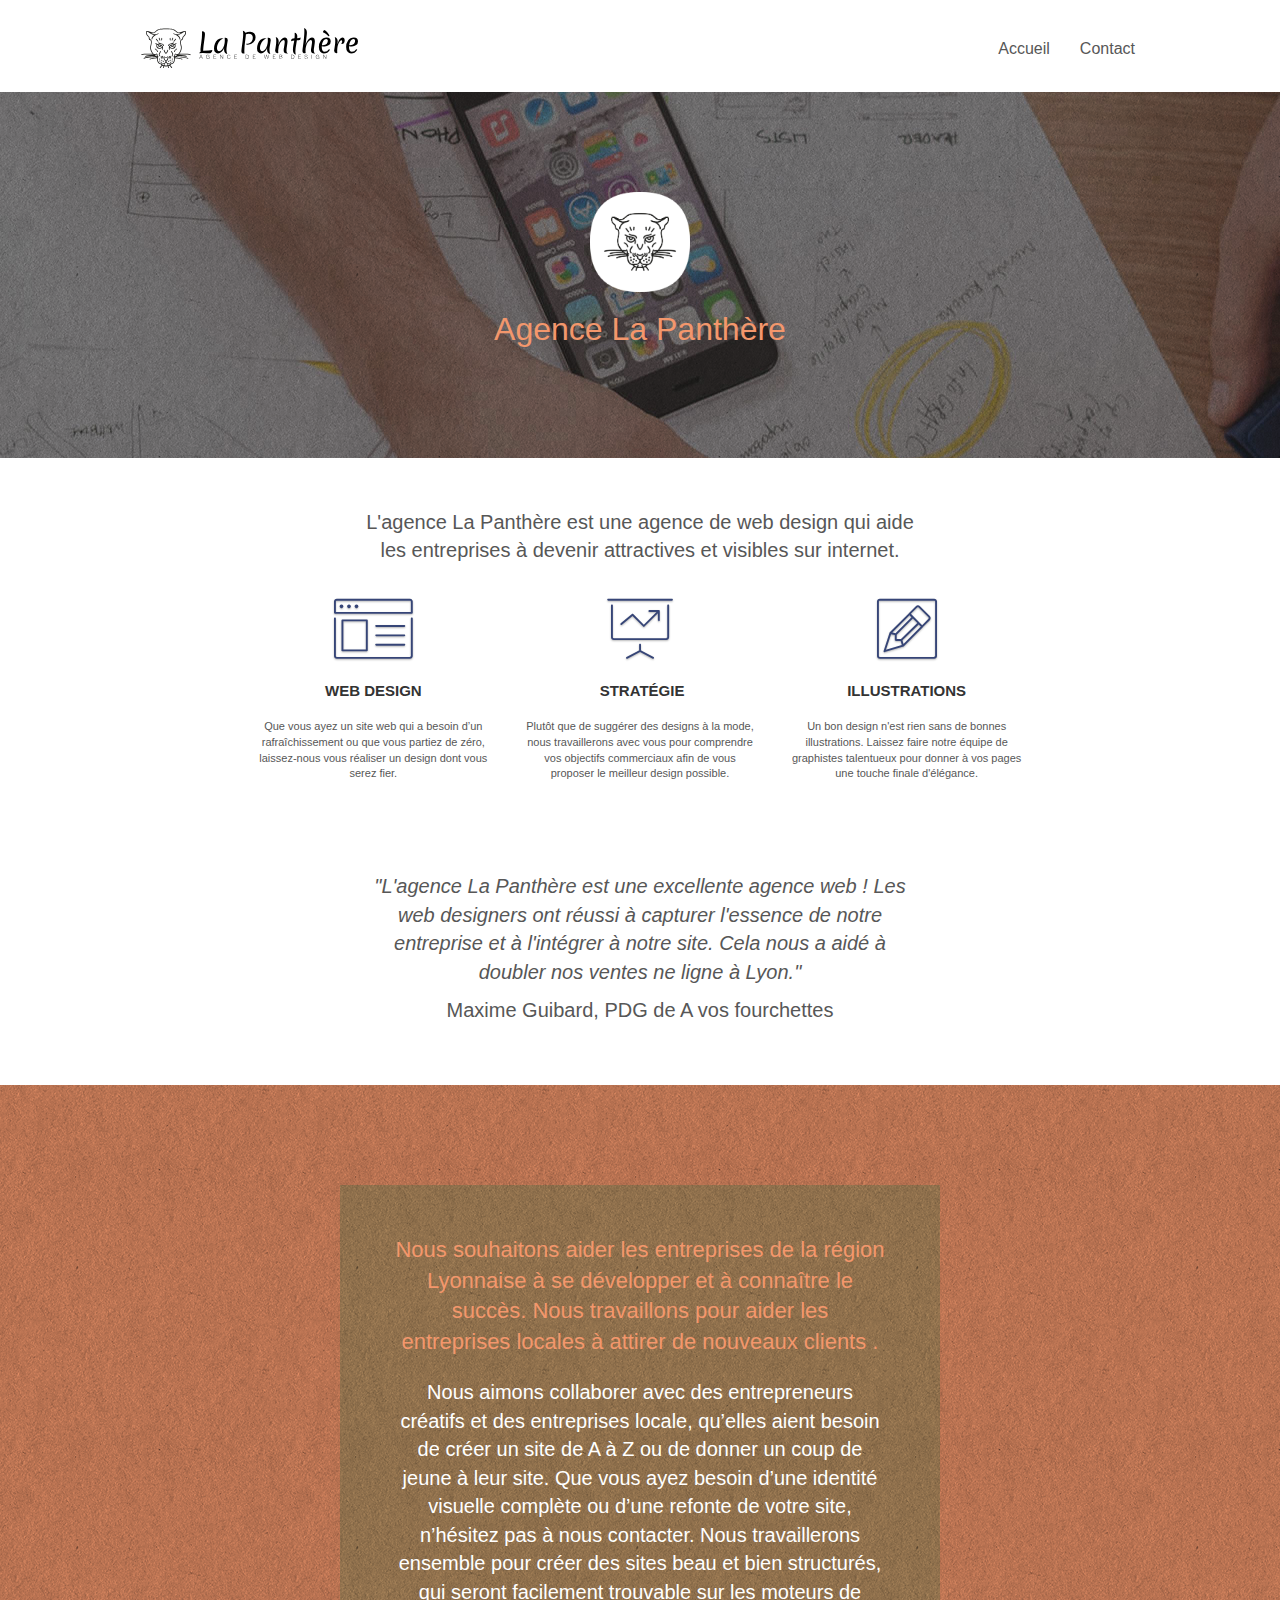
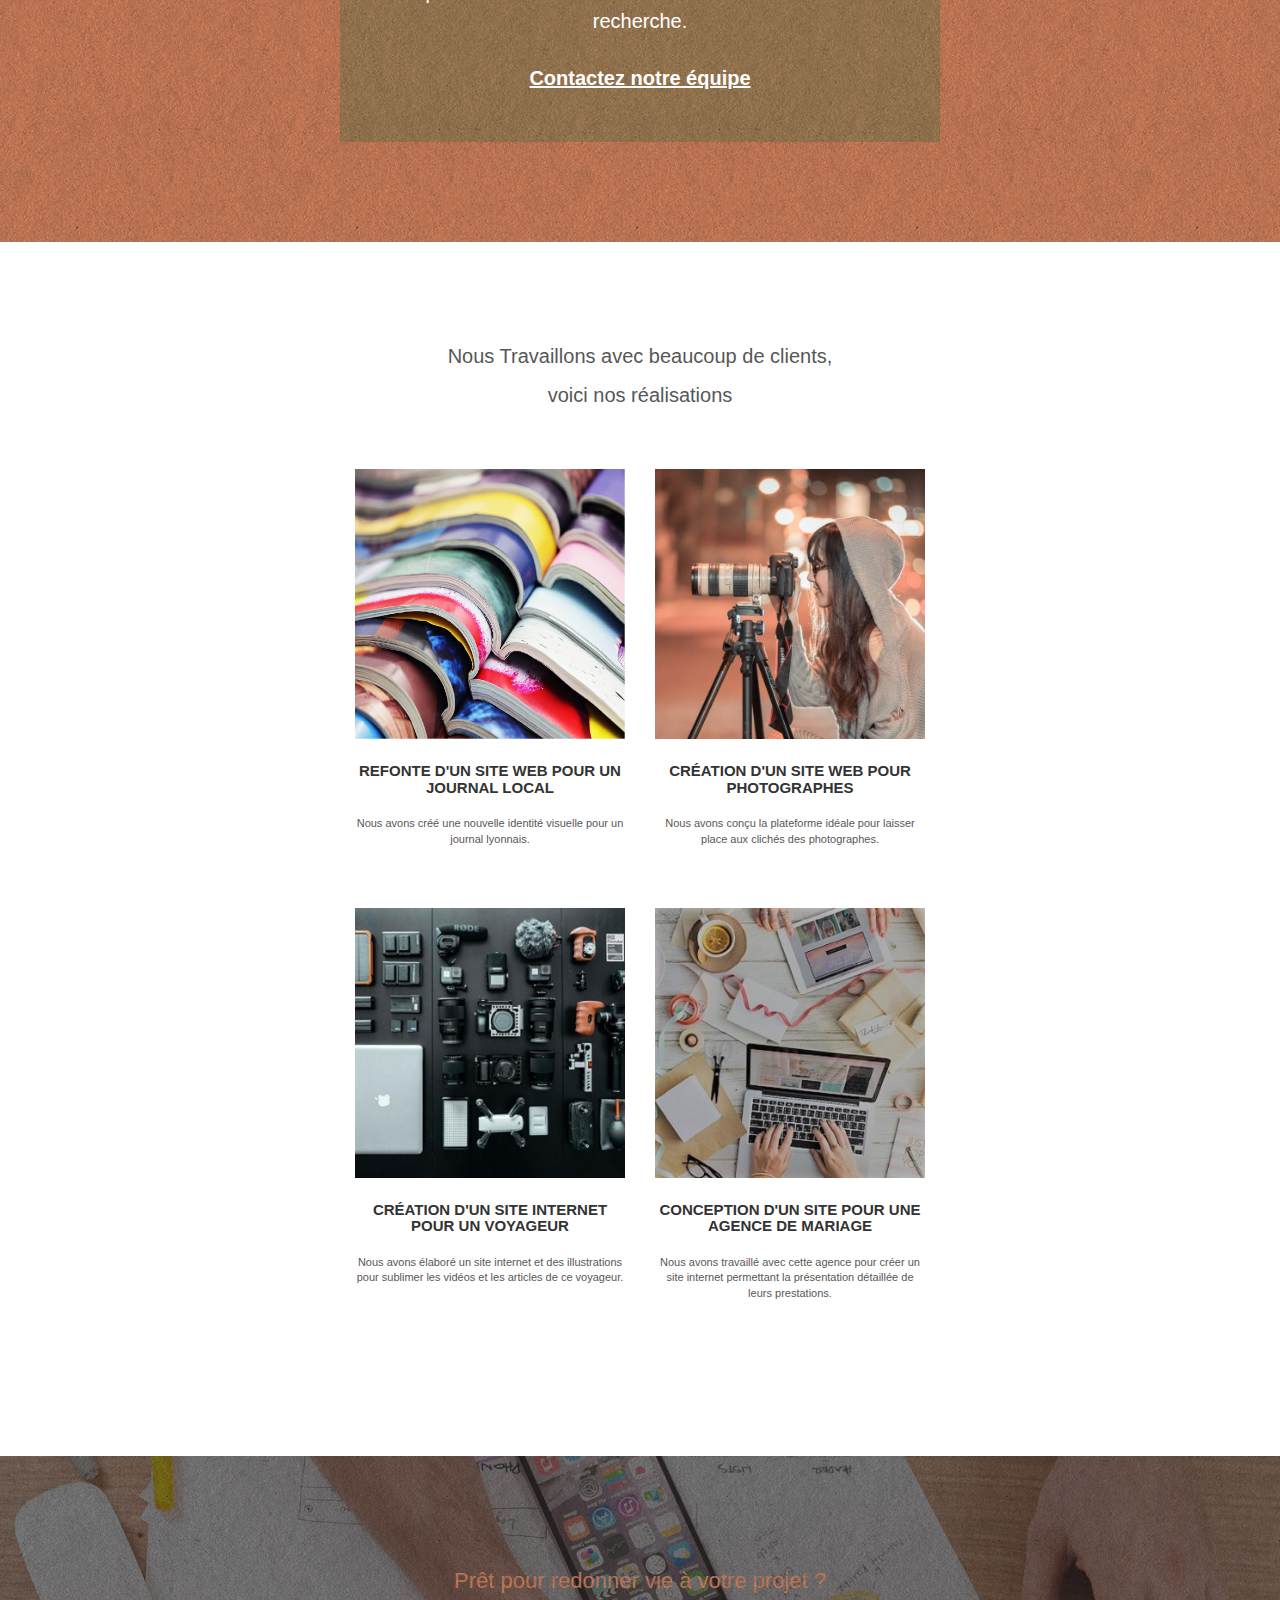
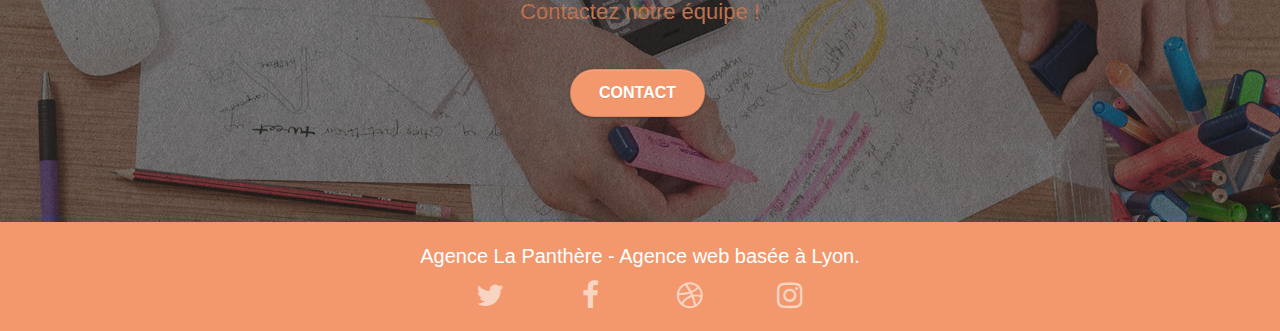
==== index.html @ 4b0baa58 "correction" ====
<!doctype html>
<html lang="fr"><!--SELECT CORRECT LANGUAGE-->
<head>
    <meta charset="utf-8">

	<!-- NEED DESCRIPTION -->
	<!--<meta name="description" content="">-->
	<meta name="viewport" content="width=device-width, initial-scale=1.0, viewport-fit=cover">

    <link rel="shortcut icon" type="image/png" href="favicon.jpg">
	
	
	<link rel="stylesheet" type="text/css" href="./css/bootstrap.css">
	<link rel="stylesheet" type="text/css" href="style.css">
	<link rel="stylesheet" type="text/css" href="./css/font-awesome.css">
	<link rel="stylesheet" type="text/css" href="./css/et-line.css">
    
	<script src="./js/jquery-2.1.0.js"></script>
	<script src="./js/bootstrap.js"></script>
	<script src="./js/blocs.js"></script>
	<script src="./js/jquery.touchSwipe.js" defer></script>
	<script src="./js/gmaps.js"></script>

	 <!-- NEED A TITLE -->
    <title>Agence La panthère</title>

    
<!-- Analytics -->
 <!--Analytics empty--><!--**************************************************-->
<!-- Analytics END -->
    
</head>
<body>
<!-- Principal conteneur -->
<div class="page-container">
    
<!-- bloc-0 --><!--BALISE HEADER**********************-->
<header>
<div class="bloc bgc-white l-bloc " id="bloc-0">
	<div class="container bloc-sm">

		<nav class="navbar row">
			<div class="navbar-header">
				<a class="navbar-brand" href="index.html"><img src="img/agence-la-panthere-monochrome.svg" alt="paris web design logo agence web meilleure agence" height="40" /></a>
				<button id="nav-toggle" type="button" class="ui-navbar-toggle navbar-toggle" data-toggle="collapse" data-target=".navbar-1">
					<span class="sr-only">Toggle navigation</span><span class="icon-bar"></span><span class="icon-bar"></span><span class="icon-bar"></span>
				</button>
			</div>
			<div class="collapse navbar-collapse navbar-1 special-dropdown-nav">
				<ul class="site-navigation nav navbar-nav">
					<li>
						<a href="index.html" rel="nofollow">Accueil</a>
					</li>
					<li>
						<a href="page2.html" rel="nofollow">Contact</a>
					</li>
				</ul>
			</div>
		</nav>
	</div>
</div>
</header>
<!-- bloc-0 END -->

<!--PUT SOME SECTION***********************-->

<!-- bloc-1-presentation -->
<section>
<div class="bloc bgc-dark-slate-blue bg-banniere d-bloc bg-t-edge bloc-bg-texture texture-paper b-parallax" id="bloc-1-hero">
	<div class="container bloc-lg">
		<div class="row tight-width-whitespace">
			<div class="col-sm-12">
				<img src="img/logo.png" class="center-block image-resize-mode" width="100" alt="Agence La Panthère" /><!--ALT CUT-->
				<h1 class="text-center hero-bloc-text tc-white ">
					Agence La Panthère
				</h1>
			</div>
		</div>
	</div>
</div>
</section>
<!-- bloc-1-presentation END -->

<!-- bloc-2-services -->
<section>
<div class="bloc bgc-white l-bloc" id="bloc-2-services">
	<div class="container bloc-md">
		<div class="row">
			<div class="col-sm-12 text-center">
				<p>L'agence La Panthère est une agence de web design qui aide<br>
					les entreprises à devenir attractives et visibles sur internet.</p>
			</div>
		</div>
		<div class="row voffset-lg med-width-whitespace"><!--*******************************-->
			<div class="col-sm-4">
				<div class="text-center">
					<span class="et-icon-browser sm-shadow icon-dark-slate-blue icons icon-lg"></span>
				</div>
				<h3 class="mg-md text-center">
					Web design
				</h3>
				<p class="text-center ">
					Que vous ayez un site web qui a besoin d&rsquo;un rafraîchissement ou que vous partiez de zéro, laissez-nous vous réaliser un design dont vous serez fier.
				</p>
			</div>
			<div class="col-sm-4">
				<div class="text-center">
					<span class="et-icon-presentation sm-shadow icon-dark-slate-blue icons icon-lg"></span>
				</div>
				<h3 class="mg-md text-center">
					&nbsp;Stratégie
				</h3>
				<p class="text-center ">
					Plutôt que de suggérer des designs à la mode, nous travaillerons avec vous pour comprendre vos objectifs commerciaux afin de vous proposer le meilleur design possible.<br>
				</p>
			</div>
			<div class="col-sm-4">
				<div class="text-center">
					<span class="et-icon-edit sm-shadow icon-dark-slate-blue icons icon-lg"></span>
				</div>
				<h3 class="mg-md text-center">
					Illustrations
				</h3>
				<p class="text-center ">
					Un bon design n'est rien sans de bonnes illustrations. Laissez faire notre équipe de graphistes talentueux pour donner à vos pages une touche finale d'élégance.
				</p>
			</div>
		</div>
		<div class="row voffset-lg voffset">
			<div class="col-xs-12 col-md-8 col-md-offset-2 text-center">
				<p>"L'agence La Panthère est une excellente agence web ! Les<br>
					web designers ont réussi à capturer l'essence de notre<br>
					entreprise et à l'intégrer à notre site. Cela nous a aidé à<br>
					doubler nos ventes ne ligne à Lyon."</p>
				<p class ="autor">Maxime Guibard, PDG de A vos fourchettes</p>

			</div>
		</div>
	</div>
</div>
</section>
<!-- bloc-2-services END -->

<!-- bloc-3-what-i-do -->
<section>
<div class="bloc tc-white bgc-atomic-tangerine bg-presentation d-bloc bloc-bg-texture texture-paper b-parallax" id="bloc-3-what-i-do">
	<div class="container bloc-lg">
		<div class="row tight-width-whitespace black-background">
			<div class="col-sm-12">
				<h2 class="mg-md text-center tc-white">
					Nous souhaitons aider les entreprises de la région Lyonnaise à se développer et à connaître le succès. Nous travaillons pour aider les entreprises locales à attirer de nouveaux clients .<br>
				</h2>
				<p class="text-center white">
					Nous aimons collaborer avec des entrepreneurs créatifs et des entreprises locale, qu’elles aient besoin de créer un site de A à Z ou de donner un coup de jeune à leur site. Que vous ayez besoin d’une identité visuelle complète ou d’une refonte de votre site, n’hésitez pas à nous contacter. Nous travaillerons ensemble pour créer des sites beau et bien structurés, qui seront facilement trouvable sur les moteurs de recherche. <br><br><a class="ltc-white bold-link" href="page2.html">Contactez notre équipe</a><br>
				</p>
			</div>
		</div>
	</div>
</div>
</section>
<!-- bloc-3-what-i-do END -->
									<!--IMAGE FORMAT JPEG/PNG/FML THIS SEO-->
<!-- bloc-4-portfolio -->
<section>
<div class="bloc bgc-white bg-lines-h2-bg bg-repeat l-bloc" id="bloc-4-portfolio">
	<div class="container bloc-lg">
		<div class="row">
			<div class="col-sm-12 text-center">
				<p>Nous Travaillons avec beaucoup de clients,</p>
				<p>voici nos réalisations</p>
			</div>
		</div>
		<div class="row tight-width-whitespace portfolio-row">
			<div class="col-sm-6">
				<a href="#" data-lightbox="img/1.jpg" data-gallery-id="gallery-1" data-caption="Refonte d'un site web pour un journal local" data-frame="snapshot-lb"><img src="img/1.jpg" alt="lyon web design logo " class="img-responsive portfolio-thumb" /></a>
				<h3 class="mg-md text-center">
					Refonte d'un site web pour un journal local
				</h3>
				<p class="text-center">
					Nous avons créé une nouvelle identité visuelle pour un journal lyonnais.
				</p>
			</div>
			<div class="col-sm-6">
				<a href="#" data-lightbox="img/2.jpg" data-gallery-id="gallery-1" data-caption="Création d'un site web pour photographes" data-frame="snapshot-lb"><img src="img/2.jpg" class="img-responsive portfolio-thumb" alt="lyon web design logo " /></a>
				<h3 class="mg-md text-center">
					Création d'un site web pour photographes
				</h3>
				<p class="text-center">
					Nous avons conçu la plateforme idéale pour laisser place aux clichés des photographes.
				</p>
			</div>
		</div>
		<div class="row tight-width-whitespace portfolio-row">
			<div class="col-sm-6">
				<a href="#" data-lightbox="img/3.jpg" data-gallery-id="gallery-1" data-caption="Création d'un site internet pour un voyageur" data-frame="snapshot-lb"><img src="img/3.jpg" class="img-responsive portfolio-thumb" alt="lyon web design logo "/></a>
				<h3 class="mg-md text-center">
					Création d'un site internet pour un voyageur
				</h3>
				<p class="text-center">
					Nous avons élaboré un site internet et des illustrations pour sublimer les vidéos et les articles de ce voyageur.
				</p>
			</div>
			<div class="col-sm-6">
				<a href="#" data-lightbox="img/4.jpg" data-gallery-id="gallery-1" data-caption="Conception d'un site pour une agence de mariage" data-frame="snapshot-lb"><img src="img/4.jpg" class="img-responsive portfolio-thumb" alt="lyon web design logo " /></a>
				<h3 class="mg-md text-center">
					Conception d'un site pour une agence de mariage
				</h3>
				<p class="text-center">
					Nous avons travaillé avec cette agence pour créer un site internet permettant la présentation détaillée de leurs prestations.
				</p>
			</div>
		</div>
	</div>
</div>
</section>
<!-- bloc-4-portfolio END -->

<!-- bloc-5-cta -->
<section>
<div class="bloc bgc-dark-slate-blue bg-banniere d-bloc bloc-bg-texture texture-paper" id="bloc-5-cta">
	<div class="container bloc-lg">
		<div class="row">
			<h2 class="mg-md text-center tc-white">
				Prêt pour redonner vie à votre projet ?<br>Contactez notre équipe !
			</h2>
			<div class="col-sm-12 text-center">
				<a href="page2.html" class="btn btn-atomic-tangerine btn-clean btn-rd btn-lg cta-hero">Contact</a>
			</div>
		</div>
	</div>
</div>
</section>
<!-- bloc-5-cta END -->

<!-- Footer - bloc-8 --> <!--BALISE FOOTER ***************************-->
<footer>
<div class="bloc bgc-atomic-tangerine d-bloc" id="bloc-8">
	<div class="container bloc-sm">
		<div class="row">
			<div class="col-sm-12">
				<p class="text-center white">
					Agence La Panthère - Agence web basée à Lyon.<br>
				</p>
				<div class="row row-no-gutters social">
					<div class="col-sm-3">
						<div class="text-center">
							<a class="social" href="index.html"><span class="fa fa-twitter icon-md"></span></a>
						</div>
					</div>
					<div class="col-sm-3">
						<div class="text-center">
							<a class="social" href="index.html"><span class="fa fa-facebook icon-md"></span></a>
						</div>
					</div>
					<div class="col-sm-3">
						<div class="text-center">
							<a class="social" href="index.html"><span class="fa fa-dribbble icon-md"></span></a>
						</div>
					</div>
					<div class="col-sm-3">
						<div class="text-center">
							<a class="social" href="index.html"><span class="fa fa-instagram icon-md"></span></a>
						</div>
					</div>
				</div>				
			</div>
		</div>
	</div>
</div>
</footer>
<!-- Footer - bloc-8 END -->

</div>
<!-- Principal conteneur END -->
    

</body>
</html>
---- style.css ----
body {
    margin: 0;
    padding: 0;
    background: #FFF;
    overflow-x: hidden;
    -webkit-font-smoothing: antialiased;
    -moz-osx-font-smoothing: grayscale;
}

a,
button {
    transition: all .3s ease-in-out;
    outline: none!important;
}

a:hover {
    text-decoration: none;
    cursor: pointer;
}

#page-loading-blocs-notifaction {
    position: fixed;
    top: 0;
    bottom: 0;
    width: 100%;
    z-index: 100000;
    background: #FFFFFF url("img/pageload-spinner.gif") no-repeat center center;
}

.bloc {
    width: 100%;
    clear: both;
    background: 50% 50% no-repeat;
    
    -webkit-background-size: cover;
    -moz-background-size: cover;
    -o-background-size: cover;
    background-size: cover;
    position: relative;
}

.bloc .container {
    padding-left: 0;
    padding-right: 0;
}

.bloc-lg {
    padding: 100px 50px;
}

.bloc-md {
    padding: 50px;
}

.bloc-sm {
    padding: 20px 50px;
}

.bg-center,
.bg-l-edge,
.bg-r-edge,
.bg-t-edge,
.bg-b-edge,
.bg-tl-edge,
.bg-bl-edge,
.bg-tr-edge,
.bg-br-edge,
.bg-repeat {
    -webkit-background-size: auto!important;
    -moz-background-size: auto!important;
    -o-background-size: auto!important;
    background-size: auto!important;
}

.bg-repeat {
    background: repeat;
}

.bg-t-edge {
    background: top no-repeat;
}

.bloc-bg-texture::before {
    content: "";
    background-size: 2px 2px;
    position: absolute;
    top: 0;
    bottom: 0;
    left: 0;
    right: 0;
}

.texture-paper::before {
    background: url("img/texture-paper.png");
    background-size: 280px 280px;
}

.b-parallax {
    background-attachment: fixed;
}

.d-bloc {
    color: rgba(255, 255, 255, .7);
}

.d-bloc button:hover {
    color: rgba(255, 255, 255, .9);
}

.d-bloc .icon-round,
.d-bloc .icon-square,
.d-bloc .icon-rounded,
.d-bloc .icon-semi-rounded-a,
.d-bloc .icon-semi-rounded-b {
    border-color: rgba(255, 255, 255, .9);
}

.d-bloc .divider-h span {
    border-color: rgba(255, 255, 255, .2);
}

.d-bloc .a-btn,
.d-bloc .navbar a,
.d-bloc .navbar-brand,
.d-bloc a .icon-sm,
.d-bloc a .icon-md,
.d-bloc a .icon-lg,
.d-bloc a .icon-xl,
.d-bloc h1 a,
.d-bloc h2 a,
.d-bloc h3 a,
.d-bloc h4 a,
.d-bloc h5 a,
.d-bloc h6 a,
.d-bloc p a {
    color: rgba(255, 255, 255, .6);
}

.d-bloc .a-btn:hover,
.d-bloc .navbar a:hover,
.d-bloc .navbar-brand:hover,
.d-bloc a:hover .icon-sm,
.d-bloc a:hover .icon-md,
.d-bloc a:hover .icon-lg,
.d-bloc a:hover .icon-xl,
.d-bloc h1 a:hover,
.d-bloc h2 a:hover,
.d-bloc h3 a:hover,
.d-bloc h4 a:hover,
.d-bloc h5 a:hover,
.d-bloc h6 a:hover,
.d-bloc p a:hover {
    color: rgba(255, 255, 255, 1);
}

.d-bloc .navbar-toggle .icon-bar {
    background: rgba(255, 255, 255, 1);
}

.d-bloc .btn-wire,
.d-bloc .btn-wire:hover {
    color: rgba(255, 255, 255, 1);
    border-color: rgba(255, 255, 255, 1);
}

.d-bloc .panel {
    color: rgba(0, 0, 0, .5);
}

.d-bloc .panel button:hover {
    color: rgba(0, 0, 0, .7);
}

.d-bloc .panel icon {
    border-color: rgba(0, 0, 0, .7);
}

.d-bloc .panel .divider-h span {
    border-color: rgba(0, 0, 0, .1);
}

.d-bloc .panel .a-btn {
    color: rgba(0, 0, 0, .6);
}

.d-bloc .panel .a-btn:hover {
    color: rgba(0, 0, 0, 1);
}

.d-bloc .panel .btn-wire,
.d-bloc .panel .btn-wire:hover {
    color: rgba(0, 0, 0, .7);
    border-color: rgba(0, 0, 0, .3);
}

.d-bloc .panel,
.l-bloc {
    color: rgba(0, 0, 0, .5);
}

.d-bloc .panel button:hover,
.l-bloc button:hover {
    color: rgba(0, 0, 0, .7);
}

.l-bloc .icon-round,
.l-bloc .icon-square,
.l-bloc .icon-rounded,
.l-bloc .icon-semi-rounded-a,
.l-bloc .icon-semi-rounded-b {
    border-color: rgba(0, 0, 0, .7);
}

.d-bloc .panel .divider-h span,
.l-bloc .divider-h span {
    border-color: rgba(0, 0, 0, .1);
}

.d-bloc .panel .a-btn,
.l-bloc .a-btn,
.l-bloc .navbar a,
.l-bloc .navbar-brand,
.l-bloc a .icon-sm,
.l-bloc a .icon-md,
.l-bloc a .icon-lg,
.l-bloc a .icon-xl,
.l-bloc h1 a,
.l-bloc h2 a,
.l-bloc h3 a,
.l-bloc h4 a,
.l-bloc h5 a,
.l-bloc h6 a,
.l-bloc p a {
    color: rgba(0, 0, 0, .6);
}

.d-bloc .panel .a-btn:hover,
.l-bloc .a-btn:hover,
.l-bloc .navbar a:hover,
.l-bloc .navbar-brand:hover,
.l-bloc a:hover .icon-sm,
.l-bloc a:hover .icon-md,
.l-bloc a:hover .icon-lg,
.l-bloc a:hover .icon-xl,
.l-bloc h1 a:hover,
.l-bloc h2 a:hover,
.l-bloc h3 a:hover,
.l-bloc h4 a:hover,
.l-bloc h5 a:hover,
.l-bloc h6 a:hover,
.l-bloc p a:hover {
    color: rgba(0, 0, 0, 1);
}

.l-bloc .navbar-toggle .icon-bar {
    color: rgba(0, 0, 0, .6);
}

.d-bloc .panel .btn-wire,
.d-bloc .panel .btn-wire:hover,
.l-bloc .btn-wire,
.l-bloc .btn-wire:hover {
    color: rgba(0, 0, 0, .7);
    border-color: rgba(0, 0, 0, .3);
}

.voffset {
    margin-top: 30px;
}

.voffset-lg {
    margin-top: 80px;
}

.row-no-gutters {
    margin-right: 0;
    margin-left: 0;
}

.row.row-no-gutters > [class^="col-"],
.row.row-no-gutters > [class*=" col-"] {
    padding-right: 0;
    padding-left: 0;
}

#bloc-1-hero h1 {
    font-size: 32px;
}

.navbar {
    margin-bottom: 0;
    z-index: 1;
}

.navbar-brand {
    height: auto;
    padding: 3px 15px;
    font-size: 25px;
    font-weight: normal;
    font-weight: 600;
    line-height: 44px;
}

.navbar-brand img {
    max-height: 200px;
    margin: 0 5px 0 0;
    display: inline;
}

.navbar-brand img[src$=svg] {
    min-width: 100px;
}

.nav-center .navbar-brand img {
    margin: 0;
}

.navbar .nav {
    padding-top: 2px;
    margin-right: -16px;
    float: right;
    z-index: 1;
}

.nav > li {
    float: left;
    margin-top: 4px;
    font-size: 16px;
}

.navbar-nav .open .dropdown-menu > li > a {
    text-align: inherit;
}

.nav > li a:hover,
.nav > li a:focus {
    background: transparent;
}

.navbar-toggle {
    margin: 10px 10px 0 0;
    border: 0px;
}

.navbar-toggle:hover {
    background: transparent!important;
}

.navbar-toggle .icon-bar {
    background-color: rgba(0, 0, 0, .5);
    width: 26px;
}

.nav-invert .navbar .nav {
    float: left;
}

.nav-invert .navbar-header,
.nav-invert .navbar-brand {
    float: right;
    position: relative;
    z-index: 2;
}



@media (min-width: 768px) {
    .site-navigation {
        position: absolute;
        top: 50%;
        right: 20px;
        transform: translate(0, -50%);
        -webkit-transform: translateY(-50%);
    }
    .nav > li .dropdown-menu a,
    .nav > li .dropdown-menu a:hover {
        color: #484848;
    }
    .nav-invert .site-navigation {
        left: 0;
        right: 0;
    }
    .nav-center {
        text-align: center;
    }
    .nav-center .navbar-header {
        width: 100%;
    }
    .nav-center .navbar-header,
    .nav-center .navbar-brand,
    .nav-center .nav > li {
        float: none;
        display: inline-block;
    }
    .nav-center .site-navigation {
        position: relative;
        width: 100%;
        right: 0;
        margin-right: 0px;
        margin-top: 20px;
    }
    .nav-center.mini-nav .navbar-toggle {
        float: none;
        margin: 10px auto 0;
    }
}

.nav > li > .dropdown a {
    background: none!important;
    display: block;
    padding: 14px 15px;
}

nav .caret {
    margin: 0 5px;
}

.dropdown-menu .dropdown-menu {
    top: -8px;
    left: 100%;
}

.dropdown-menu .dropmenu-flow-right {
    top: 100%;
    left: 0;
    margin-left: -1px;
    border-top-left-radius: 0;
    border-top-right-radius: 0;
}

.dropdown-menu .dropdown span {
    border: 4px solid black;
    border-top-color: transparent;
    border-right-color: transparent;
    border-bottom-color: transparent;
    margin: 6px -5px 0 0!important;
    float: right;
}

.mg-md {
    margin-top: 10px;
    margin-bottom: 20px;
}

.mg-lg {
    margin-top: 10px;
    margin-bottom: 40px;
}

.btn {
    margin: 0 5px 5px 0;
}

.btn.pull-right {
    margin: 0 0 5px 5px;
}

.btn-d,
.btn-d:hover,
.btn-d:focus {
    color: #FFF;
    background: rgba(0, 0, 0, .3);
}

button {
    outline: none!important;
}

.btn-rd {
    border-radius: 40px;
}

.btn-clean {
    border: 1px solid rgba(0, 0, 0, .08);
    border-bottom-color: rgba(0, 0, 0, .1);
    text-shadow: 0 1px 0 rgba(0, 0, 1, .1);
    box-shadow: 0 1px 3px rgba(0, 0, 1, .25), inset 0 1px 0 0 rgba(255, 255, 255, .15);
}

.icon-md {
    font-size: 30px!important;
}

.icon-lg {
    font-size: 60px!important;
}

.sm-shadow {
    text-shadow: 0 1px 2px rgba(0, 0, 0, .3);
}

.panel-sq,
.panel-sq .panel-heading,
.panel-sq .panel-footer {
    border-radius: 0;
}

.panel-rd {
    border-radius: 30px;
}

.panel-rd .panel-heading {
    border-radius: 29px 29px 0 0;
}

.panel-rd .panel-footer {
    border-radius: 0 0 29px 29px;
}

.form-control {
    border-color: rgba(0, 0, 0, .1);
    box-shadow: none;
}

.scrollToTop {
    width: 40px;
    height: 40px;
    position: fixed;
    bottom: 20px;
    right: 20px;
    opacity: 0;
    z-index: 500;
    transition: all .3s ease-in-out;
}

.scrollToTop span {
    margin-top: 6px;
}

.showScrollTop {
    font-size: 14px;
    opacity: 1;
}

a[data-lightbox] {
    position: relative;
    display: block;
    text-align: center;
}

a[data-lightbox]:hover::before {
    content: "+";
    font-family: "HelveticaNeue-Light", "Helvetica Neue Light", "Helvetica Neue", Helvetica, Arial;
    font-size: 32px;
    width: 50px;
    height: 50px;
    margin-left: -25px;
    border-radius: 50%;
    background: rgba(0, 0, 0, .6);
    color: #FFF;
    font-weight: 100;
    z-index: 1;
    position: absolute;
    top: 50%;
    transform: translateY(-50%);
    -webkit-transform: translateY(-50%);
}

a[data-lightbox]:hover img {
    opacity: 0.6;
    -webkit-animation-fill-mode: none;
    animation-fill-mode: none;
}

#lightbox-modal {
    display: flex;
    align-items: center;
}

#lightbox-modal .modal-dialog {
    width: 90%;
    max-width: 900px;
    margin: 0 auto 0;
}

#lightbox-modal .modal-dialog img {
    max-height: 90vh;
    margin: 0 auto;
}

.lightbox-caption {
    padding: 20px;
    color: #FFF;
    background: rgba(0, 0, 0, .5);
    position: absolute;
    left: 15px;
    right: 15px;
    bottom: 5px;
}

.close-lightbox {
    color: #FFF;
    font-size: 30px;
    position: absolute;
    top: 20px;
    right: 20px;
    z-index: 20;
    background: rgba(0, 0, 0, .5);
    border: none;
    line-height: 30px;
    padding: 0 9px 5px;
    opacity: 0.3;
}

.close-lightbox:hover,
.next-lightbox:hover,
.prev-lightbox:hover {
    opacity: 1.0;
    color: #FFF;
}

.next-lightbox,
.prev-lightbox {
    font-size: 20px;
    color: rgba(255, 255, 255, .9);
    background: rgba(0, 0, 0, .5);
    transition: all .2s ease-in-out;
    position: absolute;
    top: 45%;
    z-index: 1;
    opacity: 0.4;
}

.next-lightbox {
    padding: 6px 8px 1px 13px;
    right: 25px;
}

.prev-lightbox {
    padding: 6px 13px 1px 10px;
    left: 25px;
}

.snapshot-lb .modal-body {
    padding-bottom: 45px;
}

.snapshot-lb .lightbox-caption {
    padding: 0;
    color: rgba(0, 0, 0, .5);
    background: none;
}

h1,
h2,
h3,
h4,
h5,
h6,
p,
label,
.btn,
a {
    font-family: "helvetica";
    font-weight: 400;
    color: #575757!important;
}

.container {
    max-width: 1000px;
}

.hero-bloc-text {
    font-size: 38px;
}

.hero-bloc-text-sub {
    font-size: 36px;
}

.statement-bloc-text {
    line-height: 26px;
    font-style: italic;
    font-size: 20px;
    text-align: center;
    font-weight: lighter;
    max-width: 520px;
    margin: auto auto auto auto;
}

p {
    font-size: 11px;
}

.tight-width-whitespace {
    max-width: 600px;
    margin: auto auto auto auto;
}

.h1 {
    font-size: 20px;
    font-family: "Open Sans";
}

.cta-hero {
    margin-top: 22px;
    color: #FFFFFF!important;
    text-transform: uppercase;
    padding: 12px 28px 12px 28px;
    font-size: 16px;
    font-weight: 700;
}

.social {
    max-width: 400px;
    margin: auto auto auto auto;
}

h2 {
    font-size: 22px;
    line-height: 1.4em;
}

h3 {
    font-size: 15px;
    text-transform: uppercase;
    font-weight: 700;
    color: #333333!important;
}

.med-width-whitespace {
    max-width: 800px;
    margin: auto auto auto auto;
    box-shadow: 0px 0px 0px #000000;
}

h1 {
    color: #333333!important;
}

h4 {
    color: #333333!important;
}

.icons {
    margin-bottom: 14px;
    margin-top: 24px;
}

.white {
    color: #FFFFFF!important;
}

.portfolio-thumb {
    margin-bottom: 24px;
}

.portfolio-row {
    margin-bottom: 44px;
    margin-top: 50px;
}

.avatar {
    box-shadow: 0px 4px 9px rgba(0, 0, 0, 0.3);
}

.black-background {
    background-color: rgba(165, 147, 99, 0.7);
    padding: 40px 40px 40px 40px;
}

.bold-link {
    font-weight: 900;
    text-decoration: underline!important;
}

.bgc-white {
    background-color: #FFFFFF;
}

.bgc-dark-slate-blue {
    background-color: #364577;
}

.bgc-atomic-tangerine {
    background-color: #F3976C;
}

.tc-white {
    color: #F3976C!important;
}

.btn-atomic-tangerine {
    background: #F3976C;
    color: #FFFFFF!important;
}

.btn-atomic-tangerine:hover {
    background: #c27956!important;
    color: #FFFFFF!important;
}

.ltc-white {
    color: #FFFFFF!important;
}

.ltc-white:hover {
    color: #cccccc!important;
}

.ltc-atomic-tangerine {
    color: #F3976C!important;
}

.ltc-atomic-tangerine:hover {
    color: #c27956!important;
}

.icon-dark-slate-blue {
    color: #364577!important;
    border-color: #364577!important;
}

.bg-banniere {
    background-image: url("img/agence-la-panthere.jpg");
}

.bg-presentation {
    background-image: url("img/image-de-presentation.png");
}

@media (max-width: 1024px) {
    .bloc {
        padding-left: 20px;
        padding-right: 20px;
    }
    .bloc.full-width-bloc,
    .bloc-tile-2.full-width-bloc .container,
    .bloc-tile-3.full-width-bloc .container,
    .bloc-tile-4.full-width-bloc .container {
        padding-left: 0;
        padding-right: 0;
    }
}

@media (max-width: 992px) and (min-width: 768px) {
    .navbar .nav {
        max-width: 80%
    }
    .nav-center.navbar .nav {
        max-width: 100%
    }
}

@media only screen and (min-width: 768px) and (max-width: 1024px) and (orientation: landscape) {
    .b-parallax {
        background-attachment: scroll;
    }
}

@media only screen and (min-width: 1024px) and (max-width: 1366px) and (-webkit-min-device-pixel-ratio: 1.5) {
    .b-parallax {
        background-attachment: scroll;
    }
}

@media (max-width: 991px) {
    .container {
        width: 100%;
    }
    .b-parallax {
        background-attachment: scroll;
    }
    .page-container,
    #hero-bloc {
        overflow-x: hidden;
        position: relative;
    }
    .bloc-group,
    .bloc-group .bloc {
        display: block;
        width: 100%;
    }
    .bloc-fill-screen .fill-bloc-top-edge,
    .bloc-fill-screen .fill-bloc-bottom-edge {
        padding: 0 20px;
    }
}

@media (max-width: 767px) {
    .page-container {
        overflow-x: hidden;
        position: relative;
    }
    h1,
    h2,
    h3,
    h4,
    h5,
    h6,
    p,
    #disqus_thread {
        padding-left: 10px!important;
        padding-right: 10px!important;
    }
    .b-parallax {
        background-attachment: scroll;
    }
    .navbar .nav {
        padding-top: 0;
        border-top: 1px solid rgba(0, 0, 0, .2);
        float: none!important;
    }
    .navbar.row {
        margin-left: 0;
        margin-right: 0;
    }
    .site-navigation {
        position: inherit;
        transform: none;
        -webkit-transform: none;
        -ms-transform: none;
    }
    .nav > li {
        margin-top: 0;
        border-bottom: 1px solid rgba(0, 0, 0, .1);
        background: rgba(0, 0, 0, .05);
        text-align: left;
        padding-left: 15px;
        width: 100%;
    }
    .nav > li:hover {
        background: rgba(0, 0, 0, .08);
    }
    .dropdown .dropdown a .caret {
        float: none;
        margin: 5px 0 0 10px!important;
        border: 4px solid black;
        border-bottom-color: transparent;
        border-right-color: transparent;
        border-left-color: transparent;
    }
    #hero-bloc .navbar .nav {
        background: rgba(0, 0, 0, .8);
    }
    #hero-bloc .navbar .nav a {
        color: rgba(255, 255, 255, .6);
    }
    .hero {
        padding: 50px 0;
    }
    .hero-nav {
        left: -1px;
        right: -1px;
    }
    .navbar-collapse {
        padding: 0;
        overflow-x: hidden;
        -webkit-box-shadow: none;
        box-shadow: none;
    }
    .navbar-brand img {
        max-height: 40px;
        width: auto;
    }
    .nav-invert .navbar-header {
        float: none;
        width: 100%;
    }
    .nav-invert .navbar-toggle {
        float: left;
        margin-left: 10px;
    }
    .bloc {
        padding-left: 0;
        padding-right: 0;
    }
    .bloc-xxl,
    .bloc-xl,
    .bloc-lg {
        padding: 40px 0;
    }
    .bloc-sm,
    .bloc-md {
        padding-left: 0;
        padding-right: 0;
    }
    .bloc-tile-2 .container,
    .bloc-tile-3 .container,
    .bloc-tile-4 .container,
    .bloc-fill-screen .fill-bloc-top-edge,
    .bloc-fill-screen .fill-bloc-bottom-edge {
        padding-left: 0;
        padding-right: 0;
    }
    .a-block {
        padding: 0 10px;
    }
    .btn-dwn {
        display: none;
    }
    .voffset {
        margin-top: 5px;
    }
    .voffset-md {
        margin-top: 20px;
    }
    .voffset-lg {
        margin-top: 30px;
    }
    form {
        padding: 5px;
    }
    .close-lightbox {
        display: inline-block;
    }
    .blocsapp-device-iphone5 {
        background-size: 216px 425px;
        padding-top: 60px;
        width: 216px;
        height: 425px;
    }
    .blocsapp-device-iphone5 img {
        width: 180px;
        height: 320px;
    }
}
/*************************************** MODIFICATIONS *********************************************/
.col-sm-12 p{
    font-size: 20px;
}
.col-xs-12 p{
    font-size: 20px;
    font-style: italic;
}
.col-xs-12 .autor{
    font-style: normal;
}
#how_you_know, option{
    font-weight: bolder;
    color: grey;
}
.col-sm-4{
    align-items: center;
}
/*.row{ 
    display: grid;
    
    
}*/
@media (max-width: 400px) {
    .bloc {
        padding-left: 0;
        padding-right: 0;
    }
}

@media (max-width: 767px) {
    .bloc-mob-center-text {
        text-align: center;
    }
}
---- css/et-line.css ----
@font-face {
    font-family: et-line;
    src: url(../fonts/et-line.eot);
    src: url(../fonts/et-line.eot?#iefix) format('embedded-opentype'), url(../fonts/et-line.woff) format('woff'), url(../fonts/et-line.ttf) format('truetype'), url(../fonts/et-line.svg#et-line) format('svg');
    font-weight: 400;
    font-style: normal
}

.et-icon-adjustments,
.et-icon-alarmclock,
.et-icon-anchor,
.et-icon-aperture,
.et-icon-attachment,
.et-icon-bargraph,
.et-icon-basket,
.et-icon-beaker,
.et-icon-bike,
.et-icon-book-open,
.et-icon-briefcase,
.et-icon-browser,
.et-icon-calendar,
.et-icon-camera,
.et-icon-caution,
.et-icon-chat,
.et-icon-circle-compass,
.et-icon-clipboard,
.et-icon-clock,
.et-icon-cloud,
.et-icon-compass,
.et-icon-desktop,
.et-icon-dial,
.et-icon-document,
.et-icon-documents,
.et-icon-download,
.et-icon-dribbble,
.et-icon-edit,
.et-icon-envelope,
.et-icon-expand,
.et-icon-facebook,
.et-icon-flag,
.et-icon-focus,
.et-icon-gears,
.et-icon-genius,
.et-icon-gift,
.et-icon-global,
.et-icon-globe,
.et-icon-googleplus,
.et-icon-grid,
.et-icon-happy,
.et-icon-hazardous,
.et-icon-heart,
.et-icon-hotairballoon,
.et-icon-hourglass,
.et-icon-key,
.et-icon-laptop,
.et-icon-layers,
.et-icon-lifesaver,
.et-icon-lightbulb,
.et-icon-linegraph,
.et-icon-linkedin,
.et-icon-lock,
.et-icon-magnifying-glass,
.et-icon-map,
.et-icon-map-pin,
.et-icon-megaphone,
.et-icon-mic,
.et-icon-mobile,
.et-icon-newspaper,
.et-icon-notebook,
.et-icon-paintbrush,
.et-icon-paperclip,
.et-icon-pencil,
.et-icon-phone,
.et-icon-picture,
.et-icon-pictures,
.et-icon-piechart,
.et-icon-presentation,
.et-icon-pricetags,
.et-icon-printer,
.et-icon-profile-female,
.et-icon-profile-male,
.et-icon-puzzle,
.et-icon-quote,
.et-icon-recycle,
.et-icon-refresh,
.et-icon-ribbon,
.et-icon-rss,
.et-icon-sad,
.et-icon-scissors,
.et-icon-scope,
.et-icon-search,
.et-icon-shield,
.et-icon-speedometer,
.et-icon-strategy,
.et-icon-streetsign,
.et-icon-tablet,
.et-icon-target,
.et-icon-telescope,
.et-icon-toolbox,
.et-icon-tools,
.et-icon-tools-2,
.et-icon-trophy,
.et-icon-tumblr,
.et-icon-twitter,
.et-icon-upload,
.et-icon-video,
.et-icon-wallet,
.et-icon-wine {
    font-family: et-line;
    speak: none;
    font-style: normal;
    font-weight: 400;
    font-variant: normal;
    text-transform: none;
    line-height: 1;
    -webkit-font-smoothing: antialiased;
    -moz-osx-font-smoothing: grayscale;
    display: inline-block
}

.et-icon-mobile:before {
    content: "\e000"
}

.et-icon-laptop:before {
    content: "\e001"
}

.et-icon-desktop:before {
    content: "\e002"
}

.et-icon-tablet:before {
    content: "\e003"
}

.et-icon-phone:before {
    content: "\e004"
}

.et-icon-document:before {
    content: "\e005"
}

.et-icon-documents:before {
    content: "\e006"
}

.et-icon-search:before {
    content: "\e007"
}

.et-icon-clipboard:before {
    content: "\e008"
}

.et-icon-newspaper:before {
    content: "\e009"
}

.et-icon-notebook:before {
    content: "\e00a"
}

.et-icon-book-open:before {
    content: "\e00b"
}

.et-icon-browser:before {
    content: "\e00c"
}

.et-icon-calendar:before {
    content: "\e00d"
}

.et-icon-presentation:before {
    content: "\e00e"
}

.et-icon-picture:before {
    content: "\e00f"
}

.et-icon-pictures:before {
    content: "\e010"
}

.et-icon-video:before {
    content: "\e011"
}

.et-icon-camera:before {
    content: "\e012"
}

.et-icon-printer:before {
    content: "\e013"
}

.et-icon-toolbox:before {
    content: "\e014"
}

.et-icon-briefcase:before {
    content: "\e015"
}

.et-icon-wallet:before {
    content: "\e016"
}

.et-icon-gift:before {
    content: "\e017"
}

.et-icon-bargraph:before {
    content: "\e018"
}

.et-icon-grid:before {
    content: "\e019"
}

.et-icon-expand:before {
    content: "\e01a"
}

.et-icon-focus:before {
    content: "\e01b"
}

.et-icon-edit:before {
    content: "\e01c"
}

.et-icon-adjustments:before {
    content: "\e01d"
}

.et-icon-ribbon:before {
    content: "\e01e"
}

.et-icon-hourglass:before {
    content: "\e01f"
}

.et-icon-lock:before {
    content: "\e020"
}

.et-icon-megaphone:before {
    content: "\e021"
}

.et-icon-shield:before {
    content: "\e022"
}

.et-icon-trophy:before {
    content: "\e023"
}

.et-icon-flag:before {
    content: "\e024"
}

.et-icon-map:before {
    content: "\e025"
}

.et-icon-puzzle:before {
    content: "\e026"
}

.et-icon-basket:before {
    content: "\e027"
}

.et-icon-envelope:before {
    content: "\e028"
}

.et-icon-streetsign:before {
    content: "\e029"
}

.et-icon-telescope:before {
    content: "\e02a"
}

.et-icon-gears:before {
    content: "\e02b"
}

.et-icon-key:before {
    content: "\e02c"
}

.et-icon-paperclip:before {
    content: "\e02d"
}

.et-icon-attachment:before {
    content: "\e02e"
}

.et-icon-pricetags:before {
    content: "\e02f"
}

.et-icon-lightbulb:before {
    content: "\e030"
}

.et-icon-layers:before {
    content: "\e031"
}

.et-icon-pencil:before {
    content: "\e032"
}

.et-icon-tools:before {
    content: "\e033"
}

.et-icon-tools-2:before {
    content: "\e034"
}

.et-icon-scissors:before {
    content: "\e035"
}

.et-icon-paintbrush:before {
    content: "\e036"
}

.et-icon-magnifying-glass:before {
    content: "\e037"
}

.et-icon-circle-compass:before {
    content: "\e038"
}

.et-icon-linegraph:before {
    content: "\e039"
}

.et-icon-mic:before {
    content: "\e03a"
}

.et-icon-strategy:before {
    content: "\e03b"
}

.et-icon-beaker:before {
    content: "\e03c"
}

.et-icon-caution:before {
    content: "\e03d"
}

.et-icon-recycle:before {
    content: "\e03e"
}

.et-icon-anchor:before {
    content: "\e03f"
}

.et-icon-profile-male:before {
    content: "\e040"
}

.et-icon-profile-female:before {
    content: "\e041"
}

.et-icon-bike:before {
    content: "\e042"
}

.et-icon-wine:before {
    content: "\e043"
}

.et-icon-hotairballoon:before {
    content: "\e044"
}

.et-icon-globe:before {
    content: "\e045"
}

.et-icon-genius:before {
    content: "\e046"
}

.et-icon-map-pin:before {
    content: "\e047"
}

.et-icon-dial:before {
    content: "\e048"
}

.et-icon-chat:before {
    content: "\e049"
}

.et-icon-heart:before {
    content: "\e04a"
}

.et-icon-cloud:before {
    content: "\e04b"
}

.et-icon-upload:before {
    content: "\e04c"
}

.et-icon-download:before {
    content: "\e04d"
}

.et-icon-target:before {
    content: "\e04e"
}

.et-icon-hazardous:before {
    content: "\e04f"
}

.et-icon-piechart:before {
    content: "\e050"
}

.et-icon-speedometer:before {
    content: "\e051"
}

.et-icon-global:before {
    content: "\e052"
}

.et-icon-compass:before {
    content: "\e053"
}

.et-icon-lifesaver:before {
    content: "\e054"
}

.et-icon-clock:before {
    content: "\e055"
}

.et-icon-aperture:before {
    content: "\e056"
}

.et-icon-quote:before {
    content: "\e057"
}

.et-icon-scope:before {
    content: "\e058"
}

.et-icon-alarmclock:before {
    content: "\e059"
}

.et-icon-refresh:before {
    content: "\e05a"
}

.et-icon-happy:before {
    content: "\e05b"
}

.et-icon-sad:before {
    content: "\e05c"
}

.et-icon-facebook:before {
    content: "\e05d"
}

.et-icon-twitter:before {
    content: "\e05e"
}

.et-icon-googleplus:before {
    content: "\e05f"
}

.et-icon-rss:before {
    content: "\e060"
}

.et-icon-tumblr:before {
    content: "\e061"
}

.et-icon-linkedin:before {
    content: "\e062"
}

.et-icon-dribbble:before {
    content: "\e063"
}
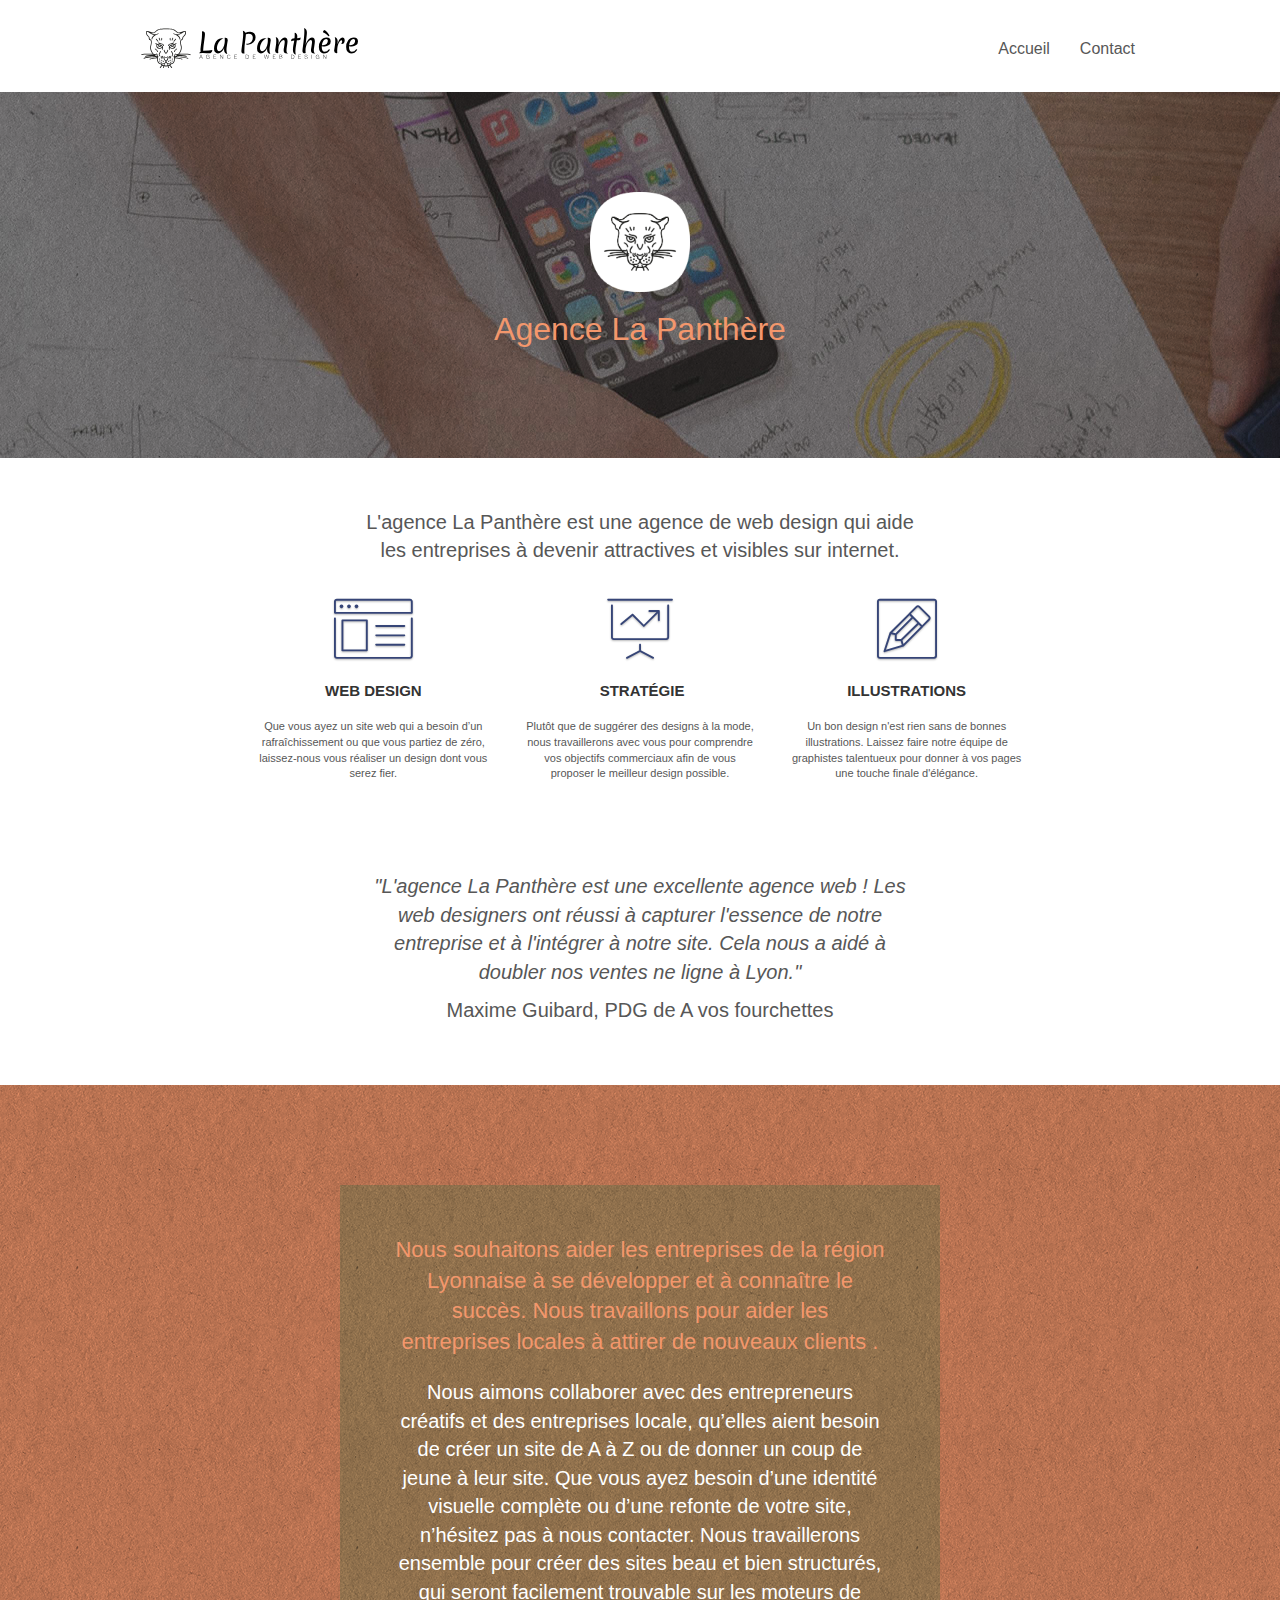
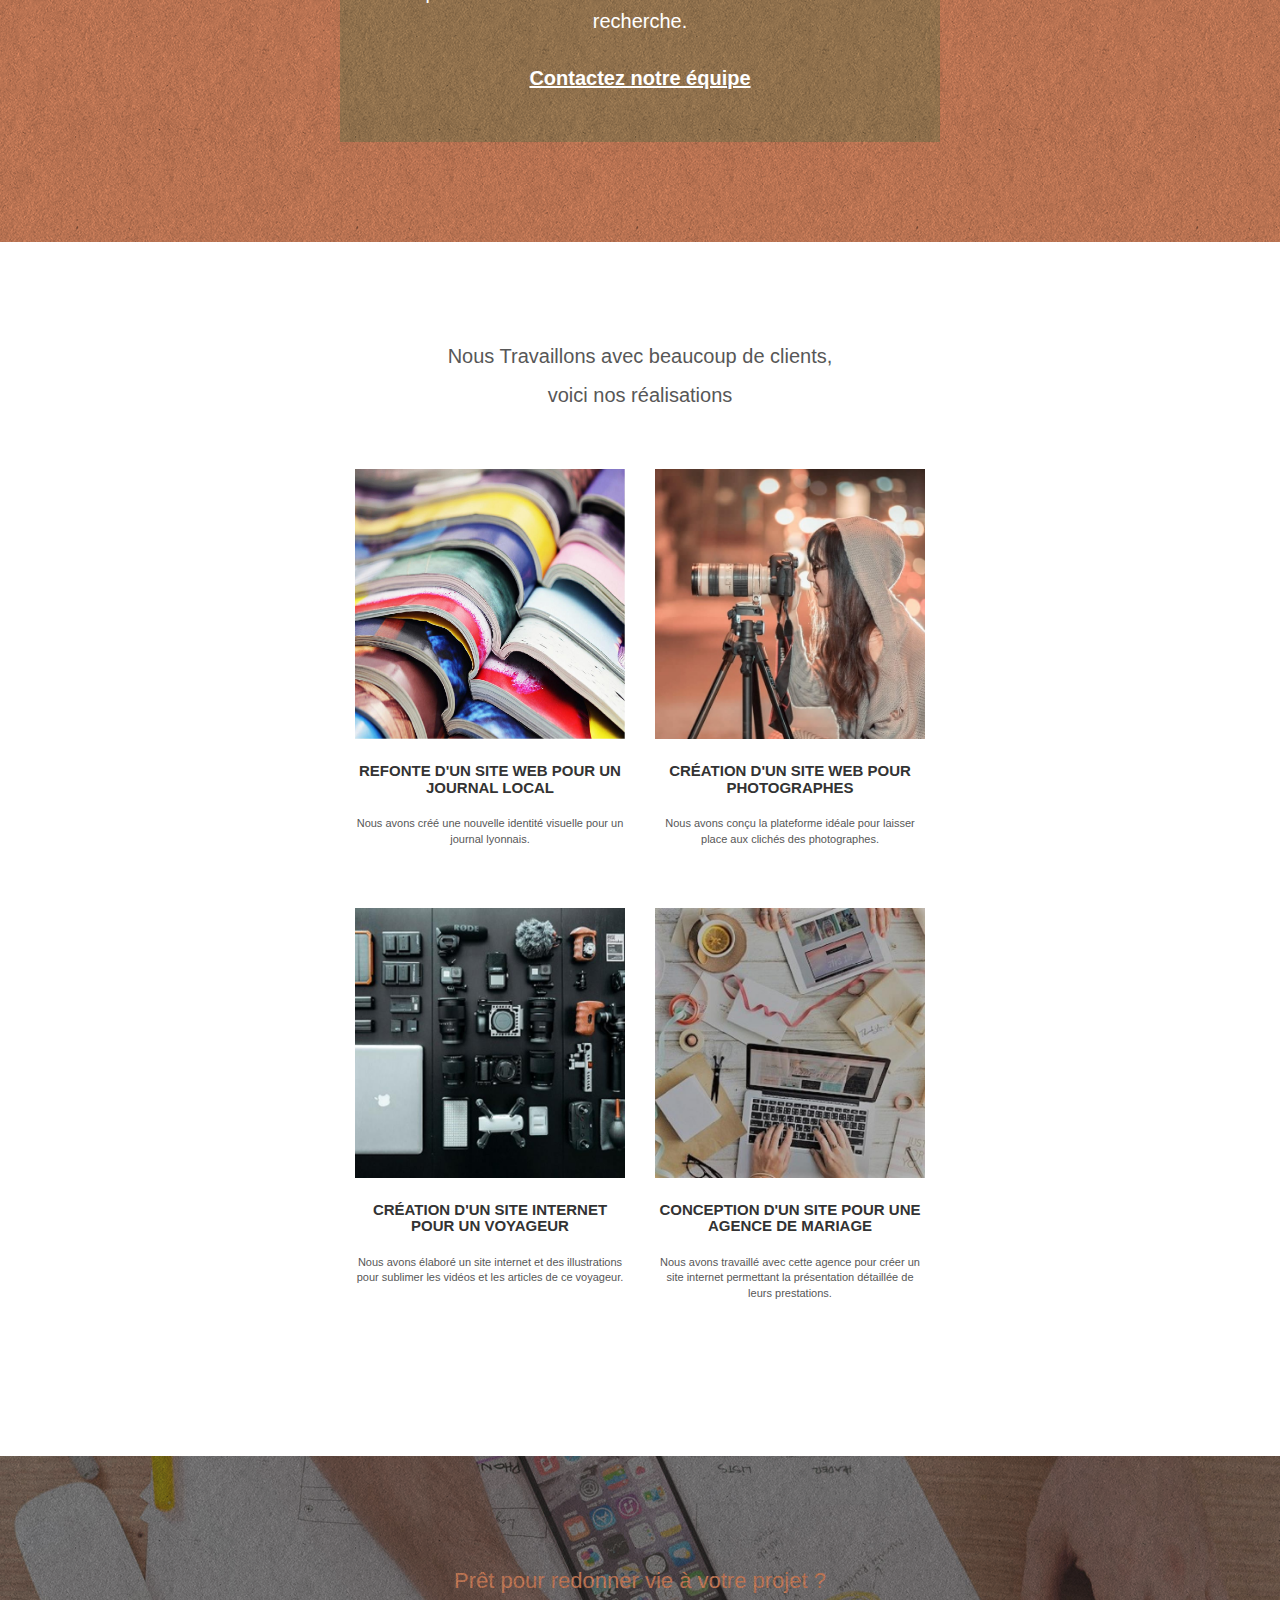
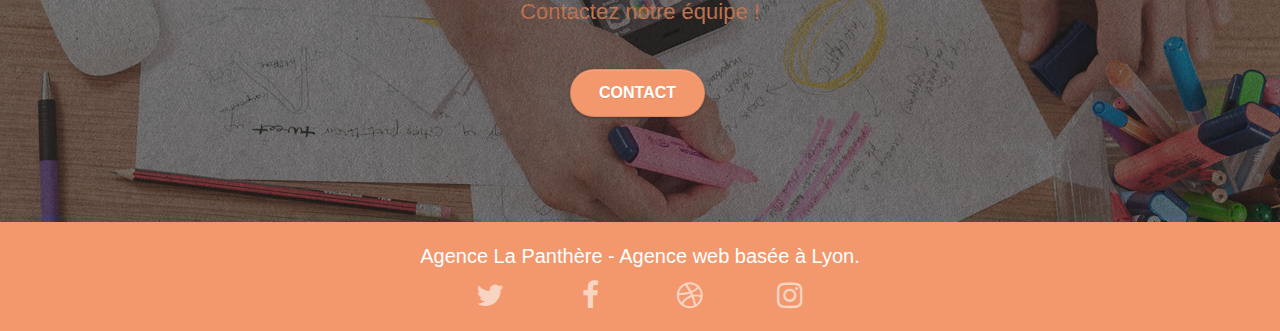
==== commit 7b09d812: "fix" ====
--- a/index.html
+++ b/index.html
@@ -3,8 +3,7 @@
 <head>
     <meta charset="utf-8">
 
-	<!-- NEED DESCRIPTION -->
-	<!--<meta name="description" content="">-->
+	<meta name="description" content="Agence Web design Lyon">
 	<meta name="viewport" content="width=device-width, initial-scale=1.0, viewport-fit=cover">
 
     <link rel="shortcut icon" type="image/png" href="favicon.jpg">
@@ -24,10 +23,6 @@
 	 <!-- NEED A TITLE -->
     <title>Agence La panthère</title>
 
-    
-<!-- Analytics -->
- <!--Analytics empty--><!--**************************************************-->
-<!-- Analytics END -->
     
 </head>
 <body>
--- a/style.css
+++ b/style.css
@@ -1033,11 +1033,6 @@
 .col-sm-4{
     align-items: center;
 }
-/*.row{ 
-    display: grid;
-    
-    
-}*/
 @media (max-width: 400px) {
     .bloc {
         padding-left: 0;
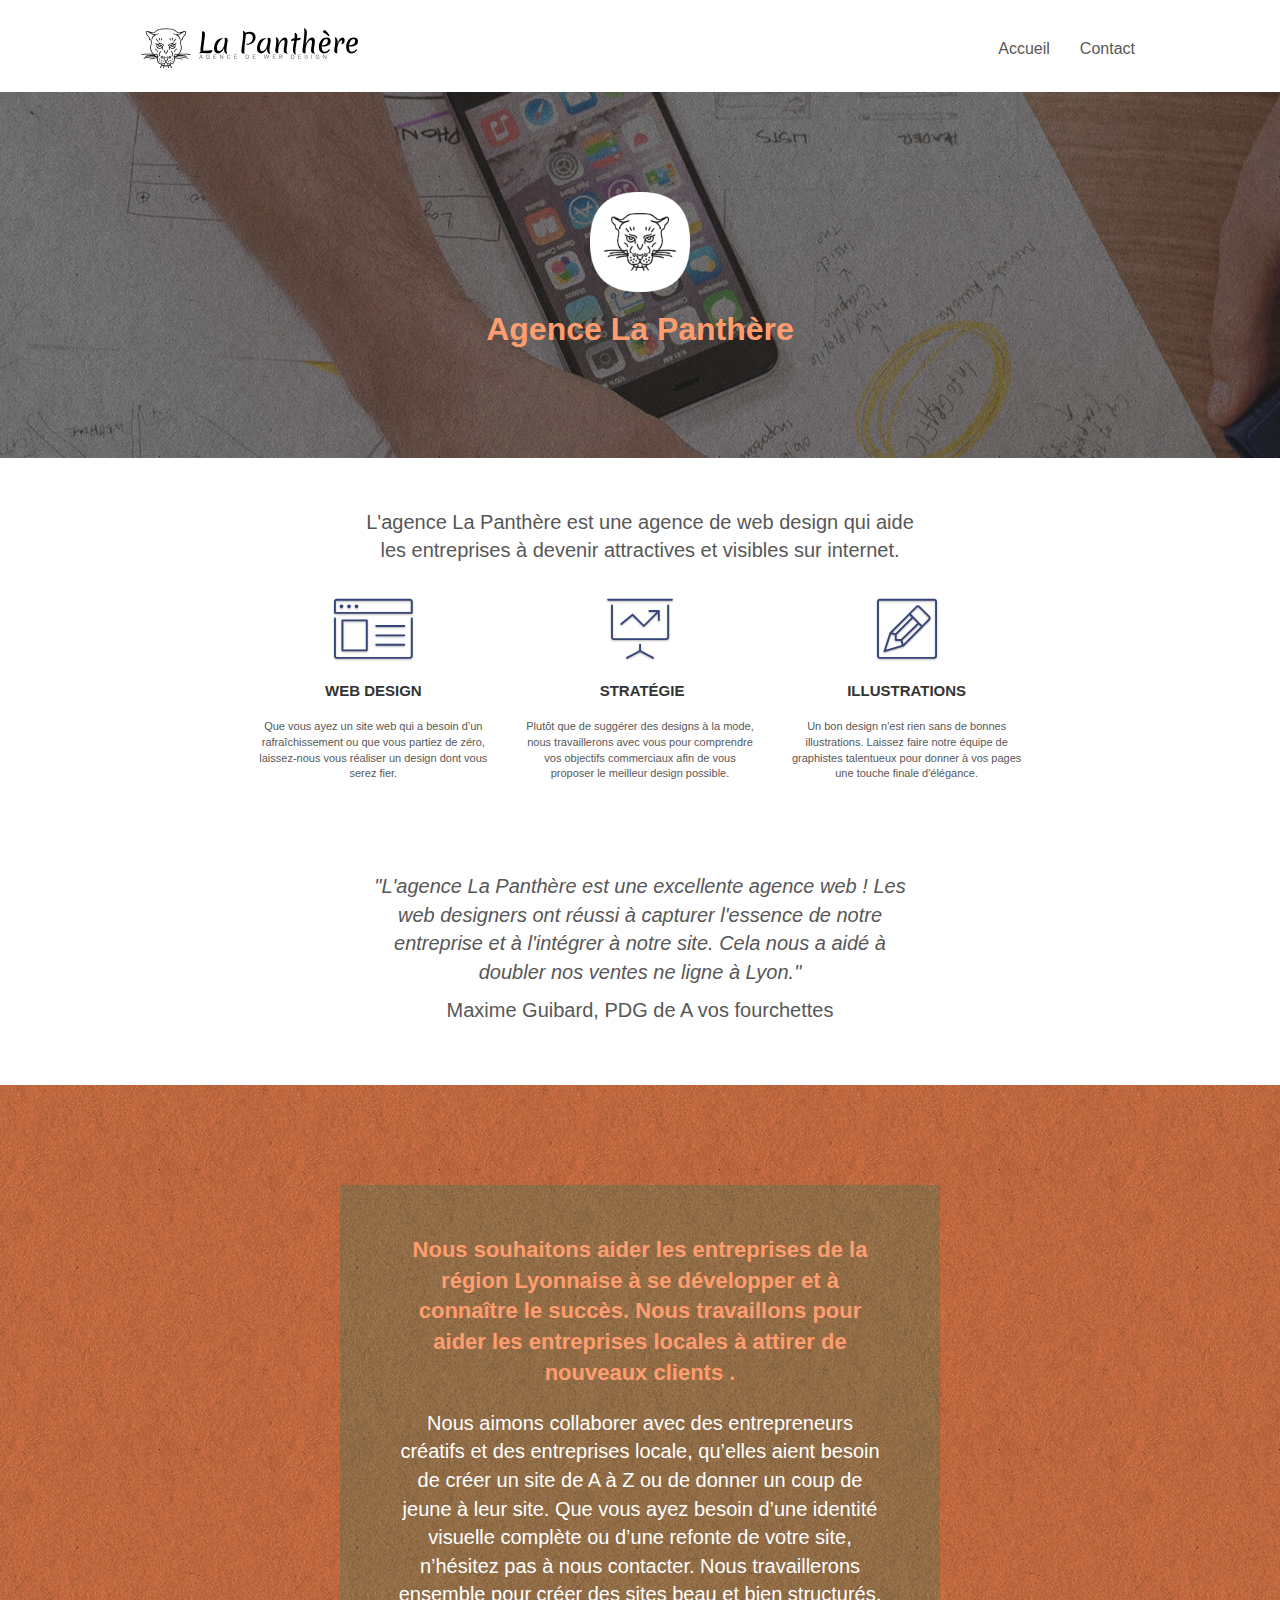
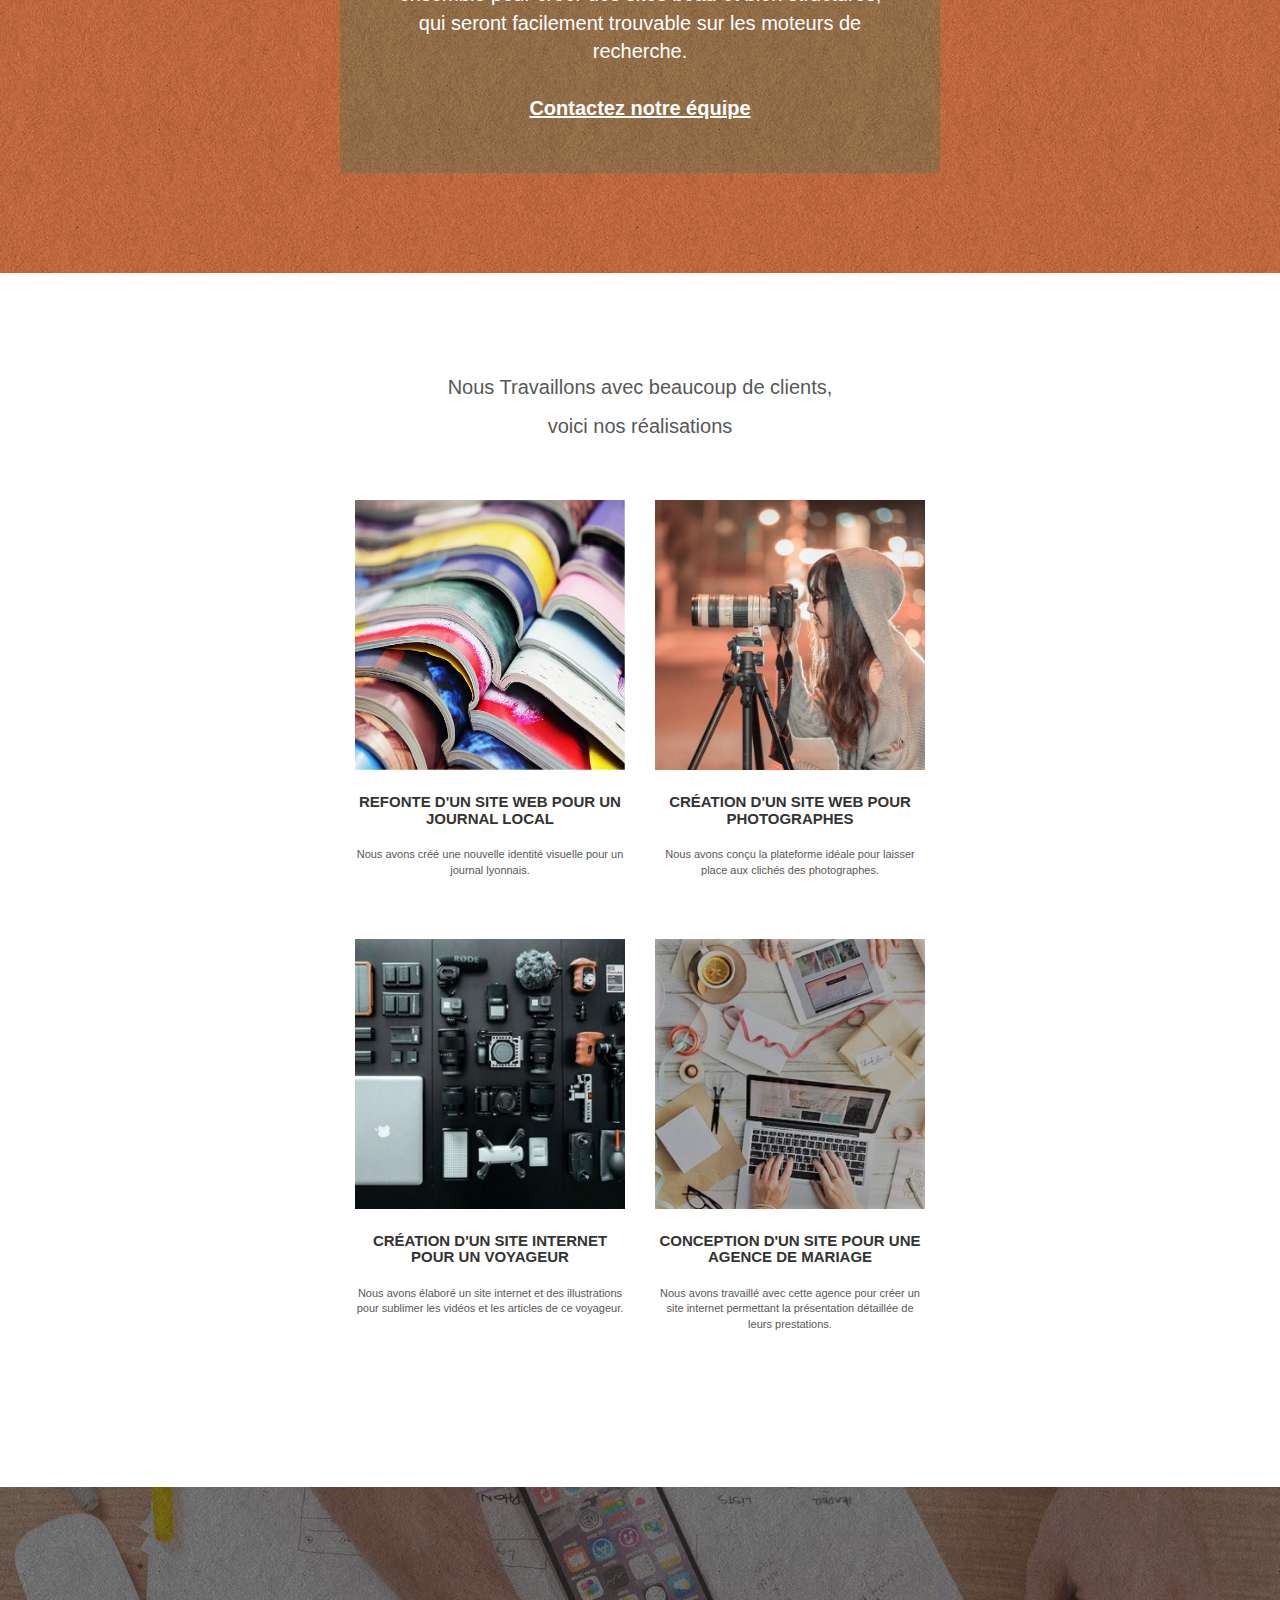
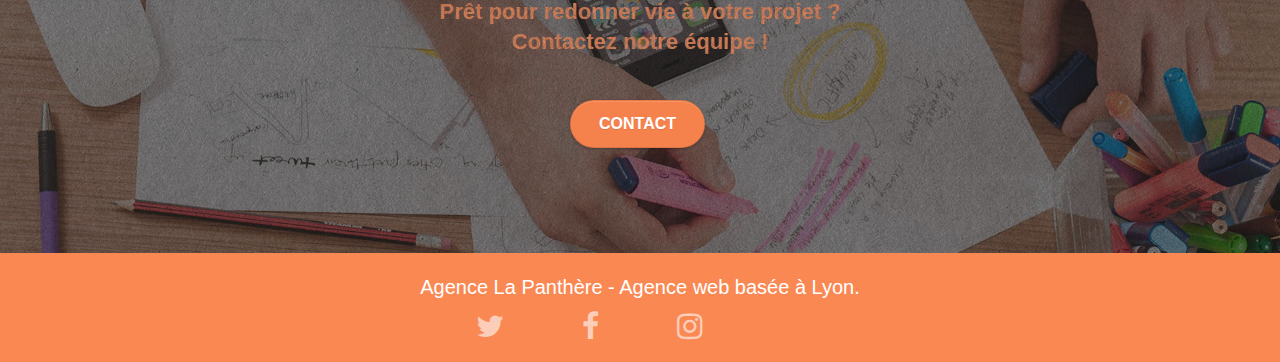
==== commit fb23c889: "updates" ====
--- a/index.html
+++ b/index.html
@@ -36,7 +36,7 @@
 
 		<nav class="navbar row">
 			<div class="navbar-header">
-				<a class="navbar-brand" href="index.html"><img src="img/agence-la-panthere-monochrome.svg" alt="paris web design logo agence web meilleure agence" height="40" /></a>
+				<a class="navbar-brand" href="index.html"><img src="img/agence-la-panthere-monochrome.svg" alt="lyon web design logo agence web meilleure agence" height="40" /></a>
 				<button id="nav-toggle" type="button" class="ui-navbar-toggle navbar-toggle" data-toggle="collapse" data-target=".navbar-1">
 					<span class="sr-only">Toggle navigation</span><span class="icon-bar"></span><span class="icon-bar"></span><span class="icon-bar"></span>
 				</button>
@@ -239,22 +239,17 @@
 				<div class="row row-no-gutters social">
 					<div class="col-sm-3">
 						<div class="text-center">
-							<a class="social" href="index.html"><span class="fa fa-twitter icon-md"></span></a>
+							<a class="social" rel="nofollow" href="https://twitter.com/"><span class="fa fa-twitter icon-md"></span></a>
 						</div>
 					</div>
 					<div class="col-sm-3">
 						<div class="text-center">
-							<a class="social" href="index.html"><span class="fa fa-facebook icon-md"></span></a>
+							<a class="social" rel="nofollow" href="https://www.facebook.com/"><span class="fa fa-facebook icon-md"></span></a>
 						</div>
 					</div>
 					<div class="col-sm-3">
 						<div class="text-center">
-							<a class="social" href="index.html"><span class="fa fa-dribbble icon-md"></span></a>
-						</div>
-					</div>
-					<div class="col-sm-3">
-						<div class="text-center">
-							<a class="social" href="index.html"><span class="fa fa-instagram icon-md"></span></a>
+							<a class="social" rel="nofollow" href="https://www.instagram.com/"><span class="fa fa-instagram icon-md"></span></a>
 						</div>
 					</div>
 				</div>				
--- a/style.css
+++ b/style.css
@@ -441,7 +441,6 @@
     margin-top: 10px;
     margin-bottom: 20px;
 }
-
 .mg-lg {
     margin-top: 10px;
     margin-bottom: 40px;
@@ -773,15 +772,17 @@
 }
 
 .bgc-atomic-tangerine {
-    background-color: #F3976C;
+    background-color: #fa8853;
 }
 
 .tc-white {
-    color: #F3976C!important;
+    color: #ff9d6f!important;
+    font-weight: bold;
+   
 }
 
 .btn-atomic-tangerine {
-    background: #F3976C;
+    background: #f5824d;
     color: #FFFFFF!important;
 }
 
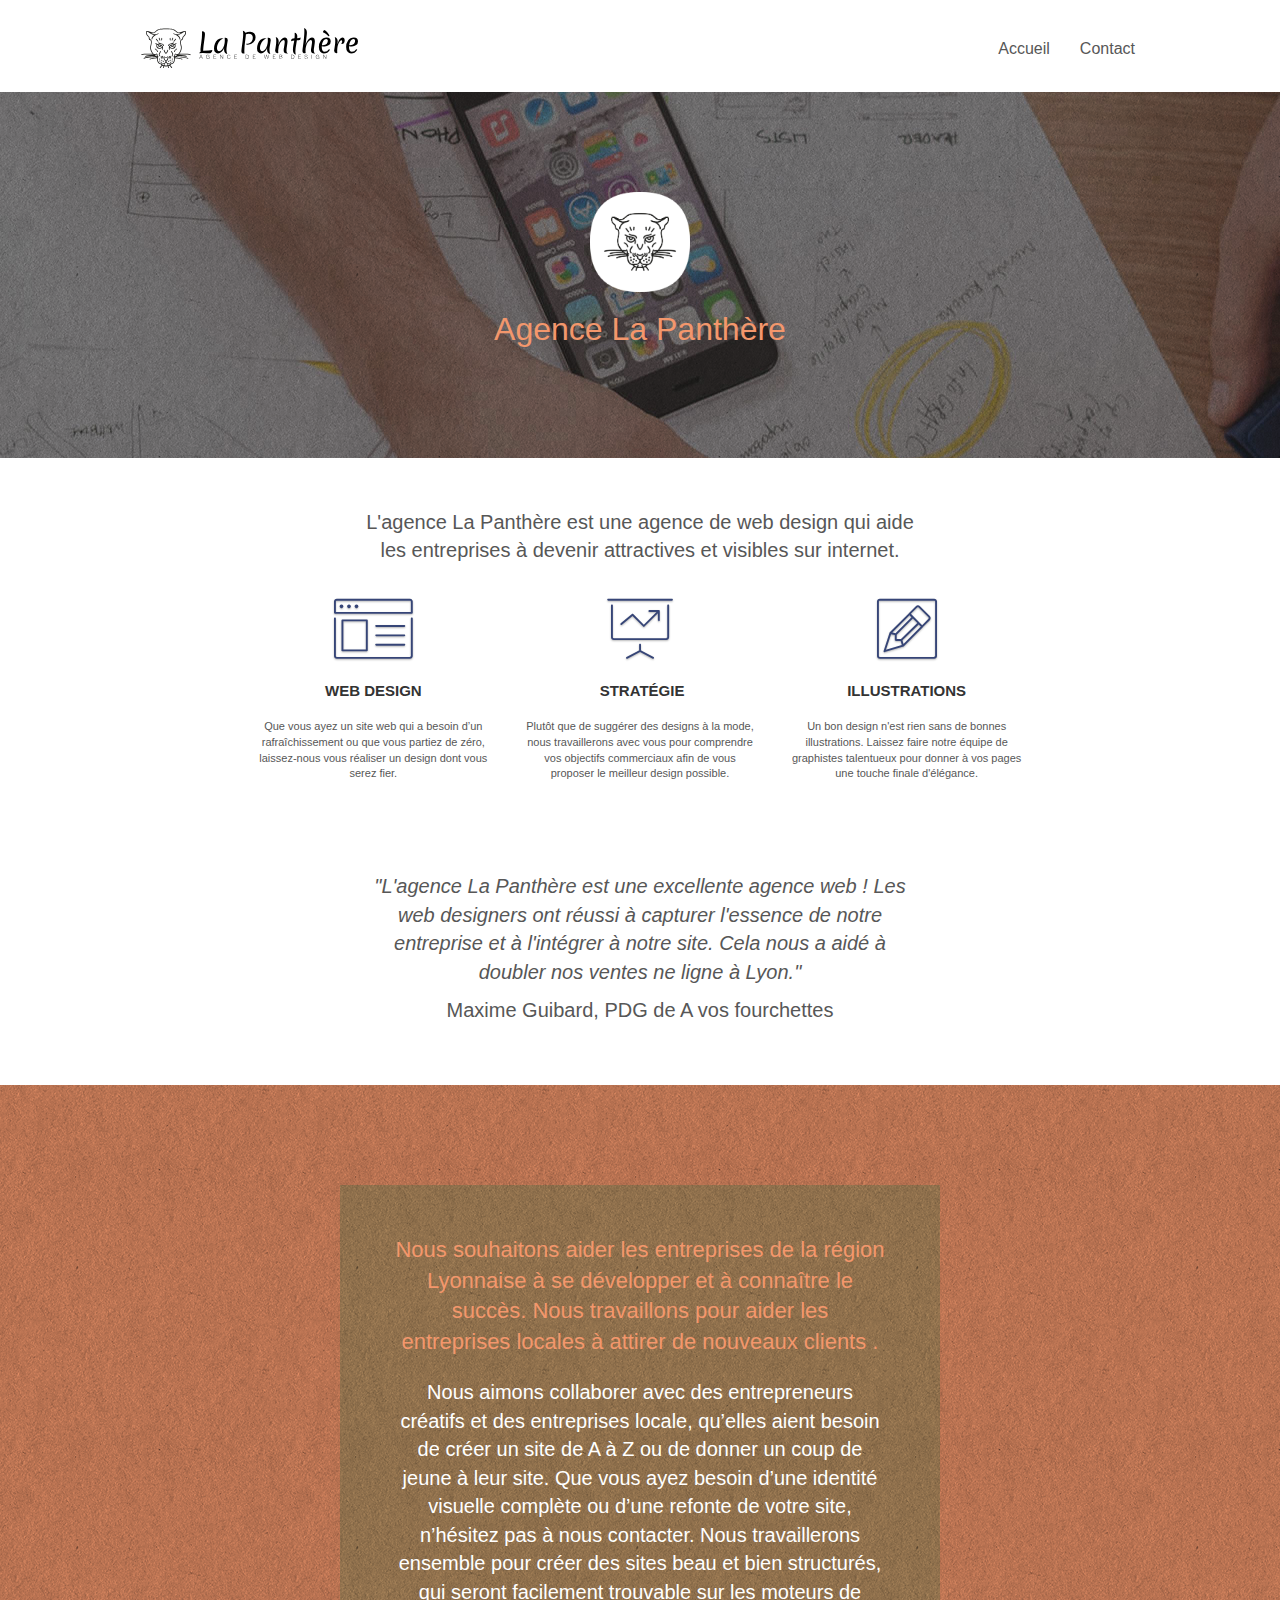
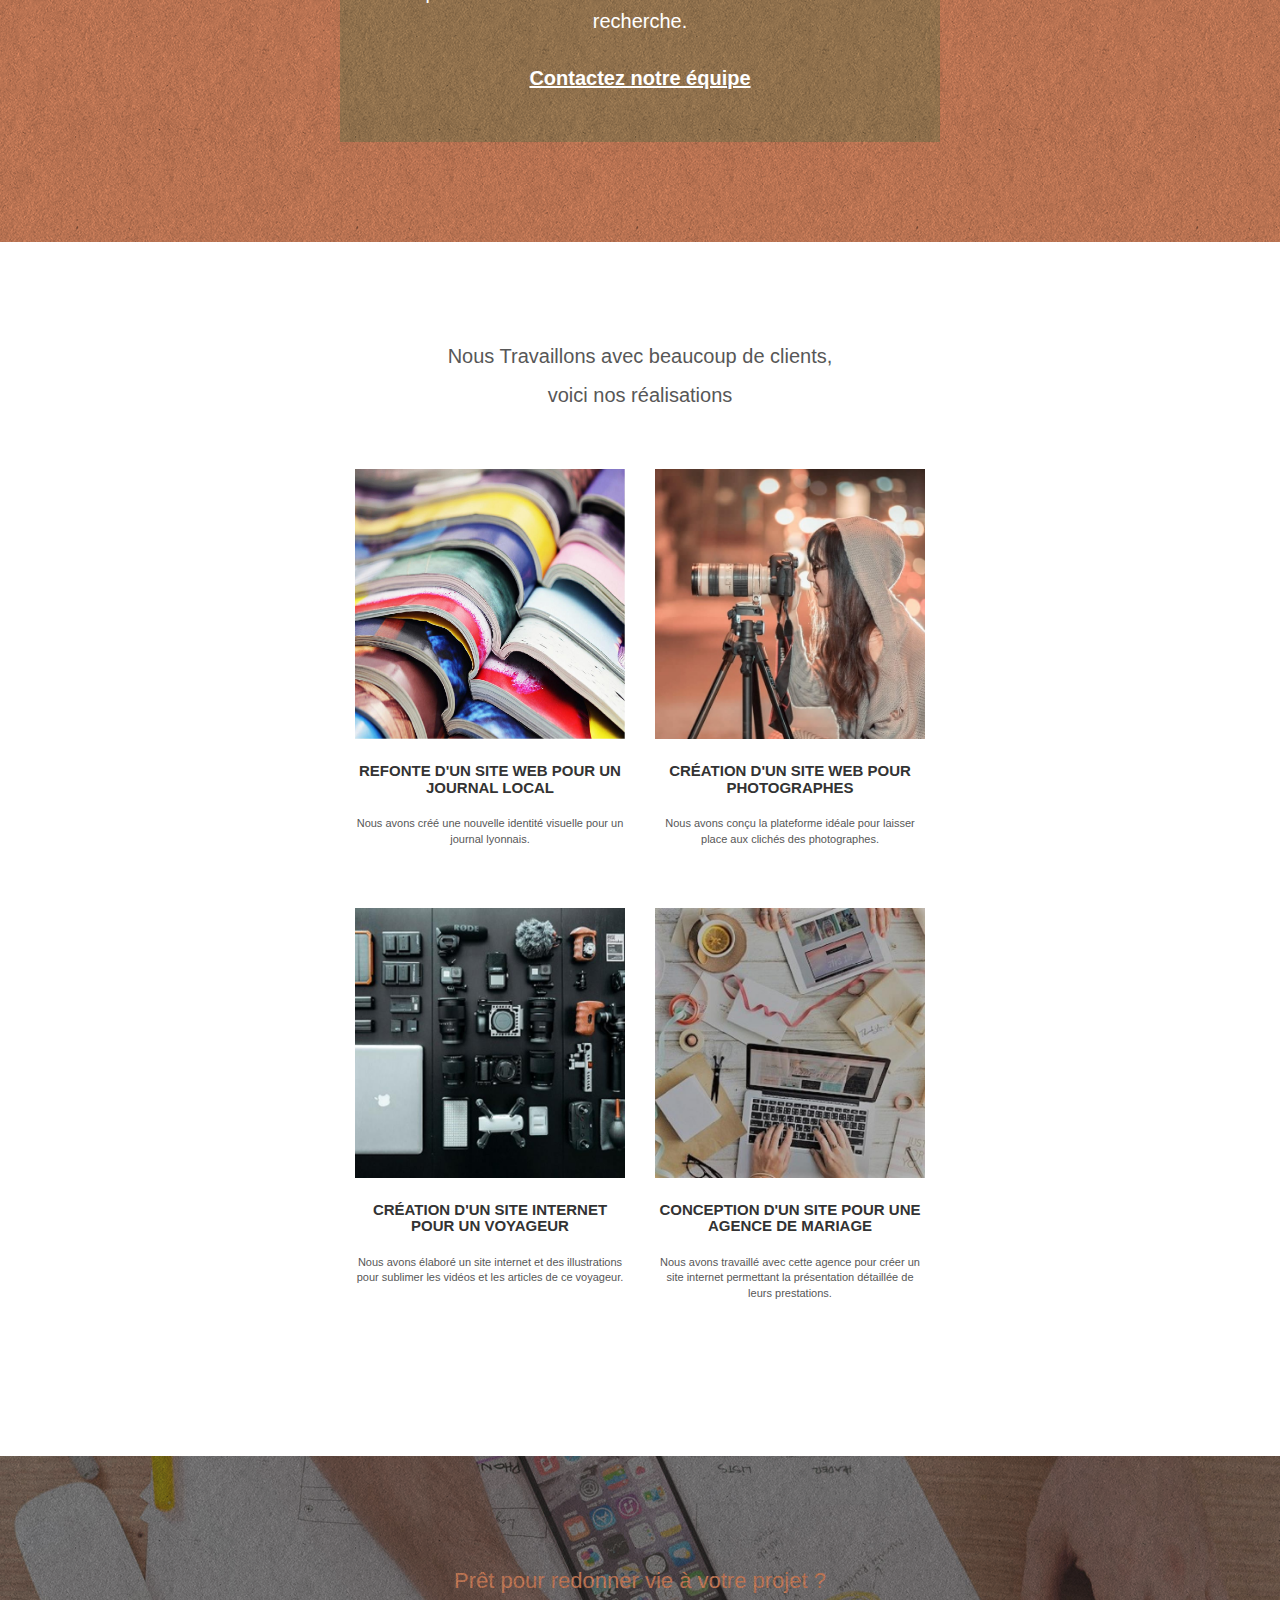
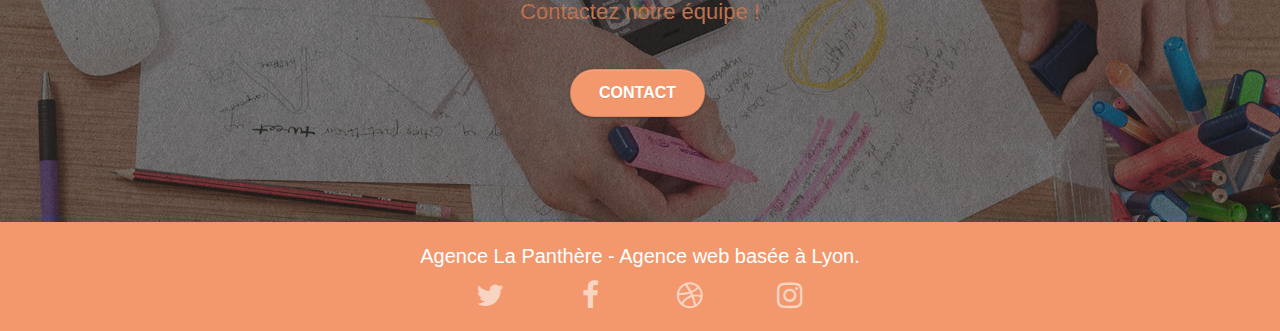
==== commit 3d43a291: "Revert "updates"" ====
--- a/index.html
+++ b/index.html
@@ -36,7 +36,7 @@
 
 		<nav class="navbar row">
 			<div class="navbar-header">
-				<a class="navbar-brand" href="index.html"><img src="img/agence-la-panthere-monochrome.svg" alt="lyon web design logo agence web meilleure agence" height="40" /></a>
+				<a class="navbar-brand" href="index.html"><img src="img/agence-la-panthere-monochrome.svg" alt="paris web design logo agence web meilleure agence" height="40" /></a>
 				<button id="nav-toggle" type="button" class="ui-navbar-toggle navbar-toggle" data-toggle="collapse" data-target=".navbar-1">
 					<span class="sr-only">Toggle navigation</span><span class="icon-bar"></span><span class="icon-bar"></span><span class="icon-bar"></span>
 				</button>
@@ -239,17 +239,22 @@
 				<div class="row row-no-gutters social">
 					<div class="col-sm-3">
 						<div class="text-center">
-							<a class="social" rel="nofollow" href="https://twitter.com/"><span class="fa fa-twitter icon-md"></span></a>
-						</div>
-					</div>
-					<div class="col-sm-3">
-						<div class="text-center">
-							<a class="social" rel="nofollow" href="https://www.facebook.com/"><span class="fa fa-facebook icon-md"></span></a>
-						</div>
-					</div>
-					<div class="col-sm-3">
-						<div class="text-center">
-							<a class="social" rel="nofollow" href="https://www.instagram.com/"><span class="fa fa-instagram icon-md"></span></a>
+							<a class="social" href="index.html"><span class="fa fa-twitter icon-md"></span></a>
+						</div>
+					</div>
+					<div class="col-sm-3">
+						<div class="text-center">
+							<a class="social" href="index.html"><span class="fa fa-facebook icon-md"></span></a>
+						</div>
+					</div>
+					<div class="col-sm-3">
+						<div class="text-center">
+							<a class="social" href="index.html"><span class="fa fa-dribbble icon-md"></span></a>
+						</div>
+					</div>
+					<div class="col-sm-3">
+						<div class="text-center">
+							<a class="social" href="index.html"><span class="fa fa-instagram icon-md"></span></a>
 						</div>
 					</div>
 				</div>				
--- a/style.css
+++ b/style.css
@@ -441,6 +441,7 @@
     margin-top: 10px;
     margin-bottom: 20px;
 }
+
 .mg-lg {
     margin-top: 10px;
     margin-bottom: 40px;
@@ -772,17 +773,15 @@
 }
 
 .bgc-atomic-tangerine {
-    background-color: #fa8853;
+    background-color: #F3976C;
 }
 
 .tc-white {
-    color: #ff9d6f!important;
-    font-weight: bold;
-   
+    color: #F3976C!important;
 }
 
 .btn-atomic-tangerine {
-    background: #f5824d;
+    background: #F3976C;
     color: #FFFFFF!important;
 }
 
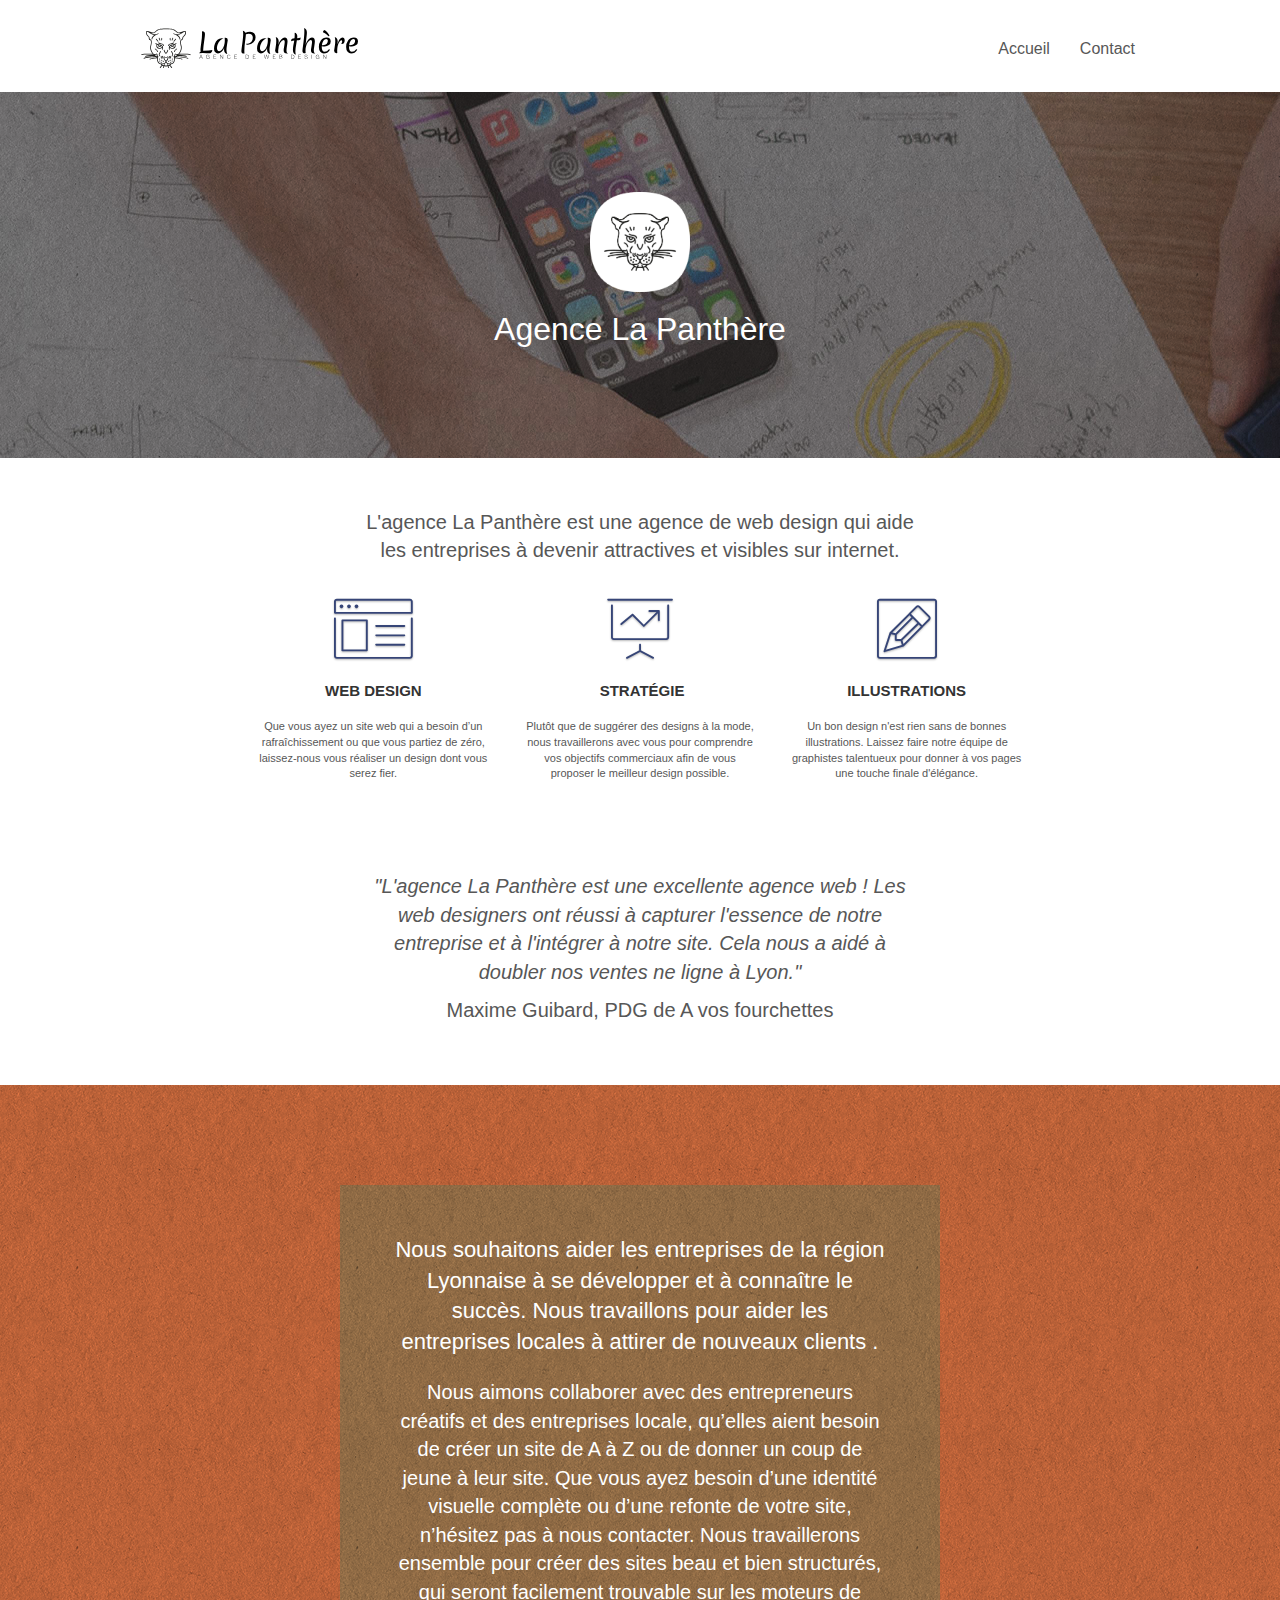
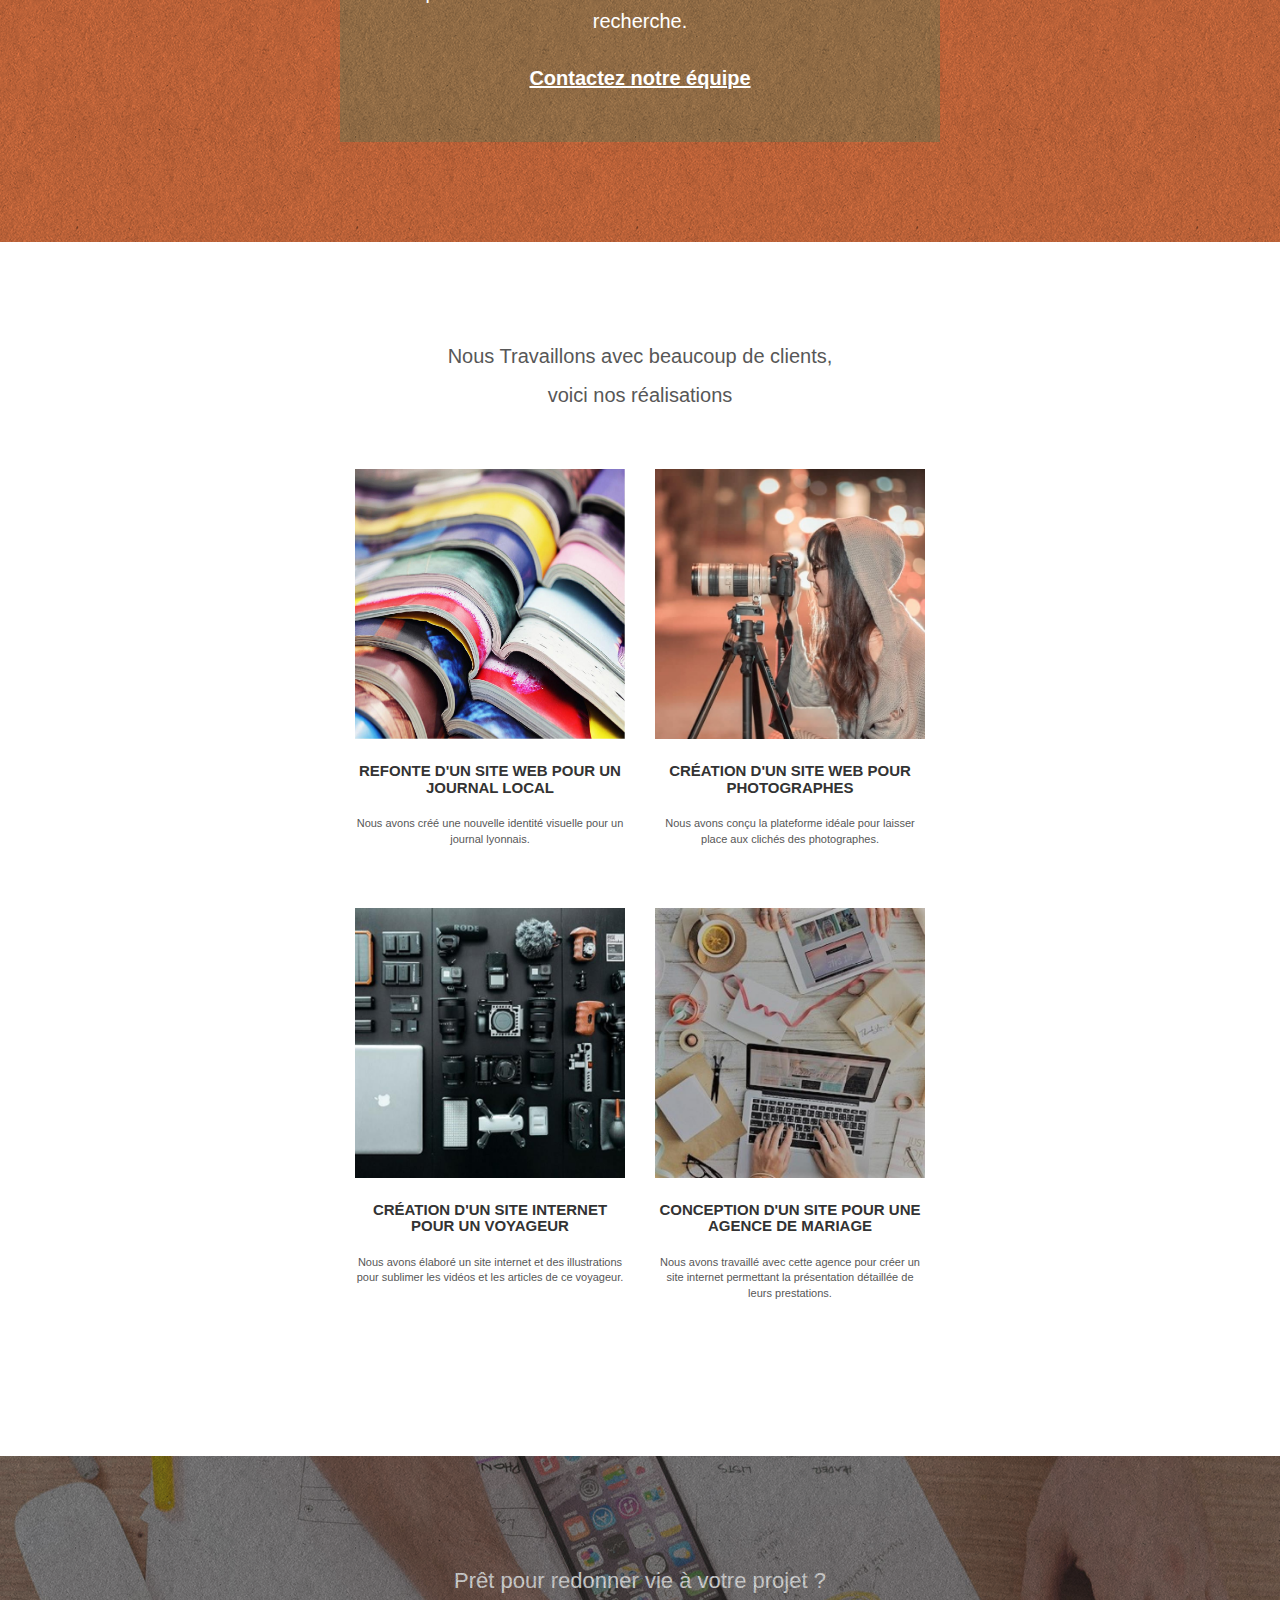
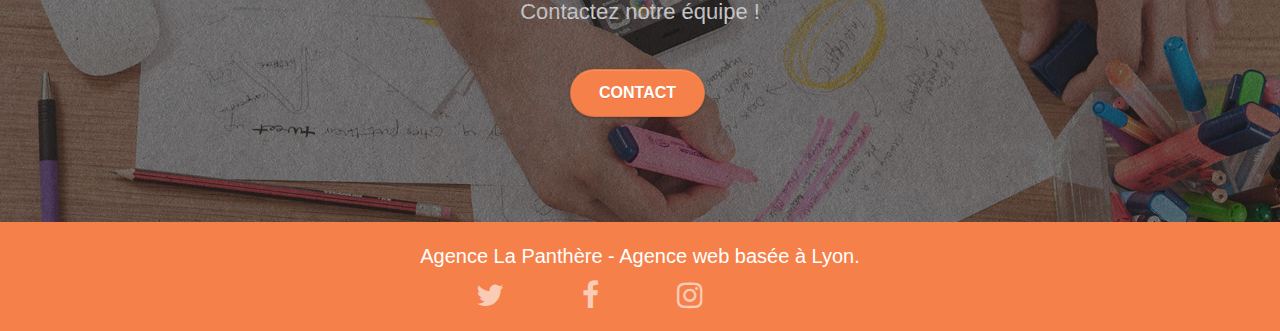
==== commit 281d80f8: "updates" ====
--- a/index.html
+++ b/index.html
@@ -239,22 +239,17 @@
 				<div class="row row-no-gutters social">
 					<div class="col-sm-3">
 						<div class="text-center">
-							<a class="social" href="index.html"><span class="fa fa-twitter icon-md"></span></a>
+							<a class="social" rel="nofollow" href="https://twitter.com/"><span class="fa fa-twitter icon-md"></span></a>
 						</div>
 					</div>
 					<div class="col-sm-3">
 						<div class="text-center">
-							<a class="social" href="index.html"><span class="fa fa-facebook icon-md"></span></a>
+							<a class="social" rel="nofollow" href="https://www.facebook.com/"><span class="fa fa-facebook icon-md"></span></a>
 						</div>
 					</div>
 					<div class="col-sm-3">
 						<div class="text-center">
-							<a class="social" href="index.html"><span class="fa fa-dribbble icon-md"></span></a>
-						</div>
-					</div>
-					<div class="col-sm-3">
-						<div class="text-center">
-							<a class="social" href="index.html"><span class="fa fa-instagram icon-md"></span></a>
+							<a class="social"rel="nofollow" href="https://www.instagram.com/"><span class="fa fa-instagram icon-md"></span></a>
 						</div>
 					</div>
 				</div>				
--- a/style.css
+++ b/style.css
@@ -773,15 +773,15 @@
 }
 
 .bgc-atomic-tangerine {
-    background-color: #F3976C;
+    background-color: #f5804a;
 }
 
 .tc-white {
-    color: #F3976C!important;
+    color: #ffffff!important;
 }
 
 .btn-atomic-tangerine {
-    background: #F3976C;
+    background: #f5804a;
     color: #FFFFFF!important;
 }
 
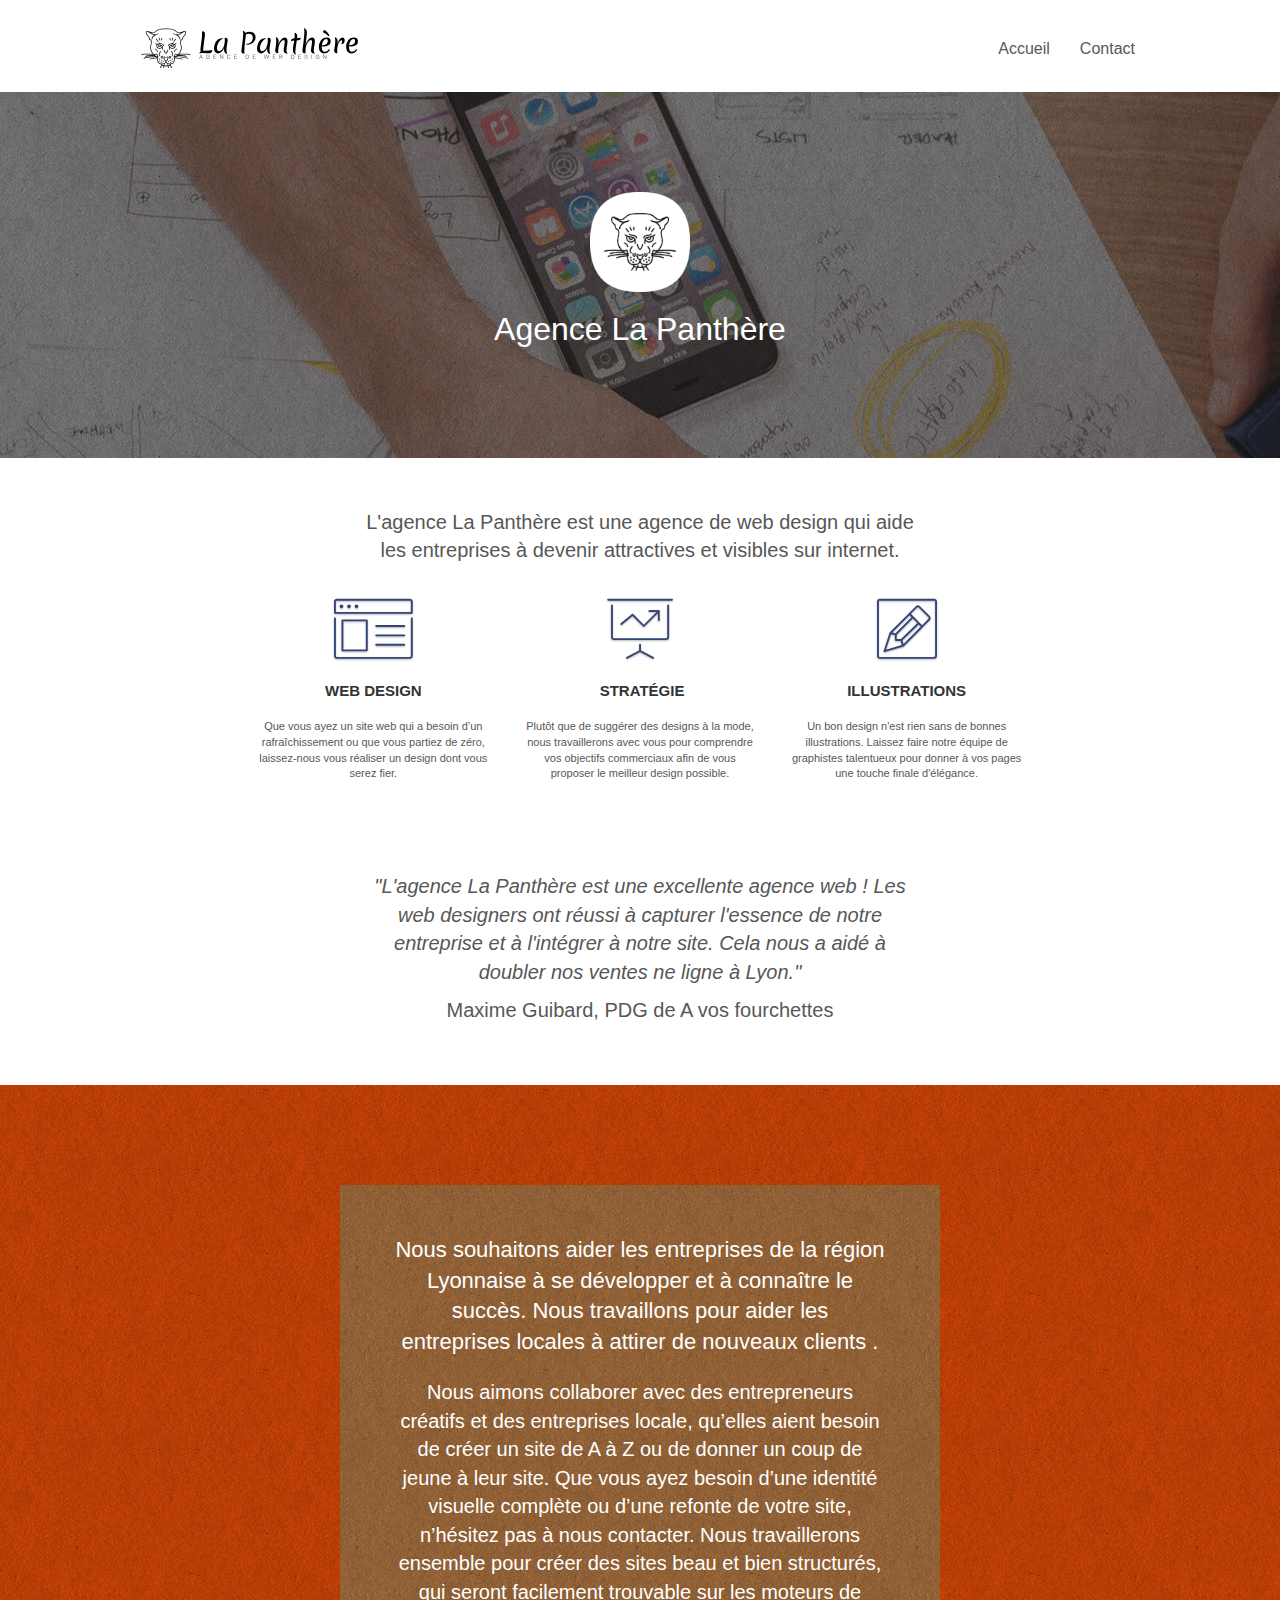
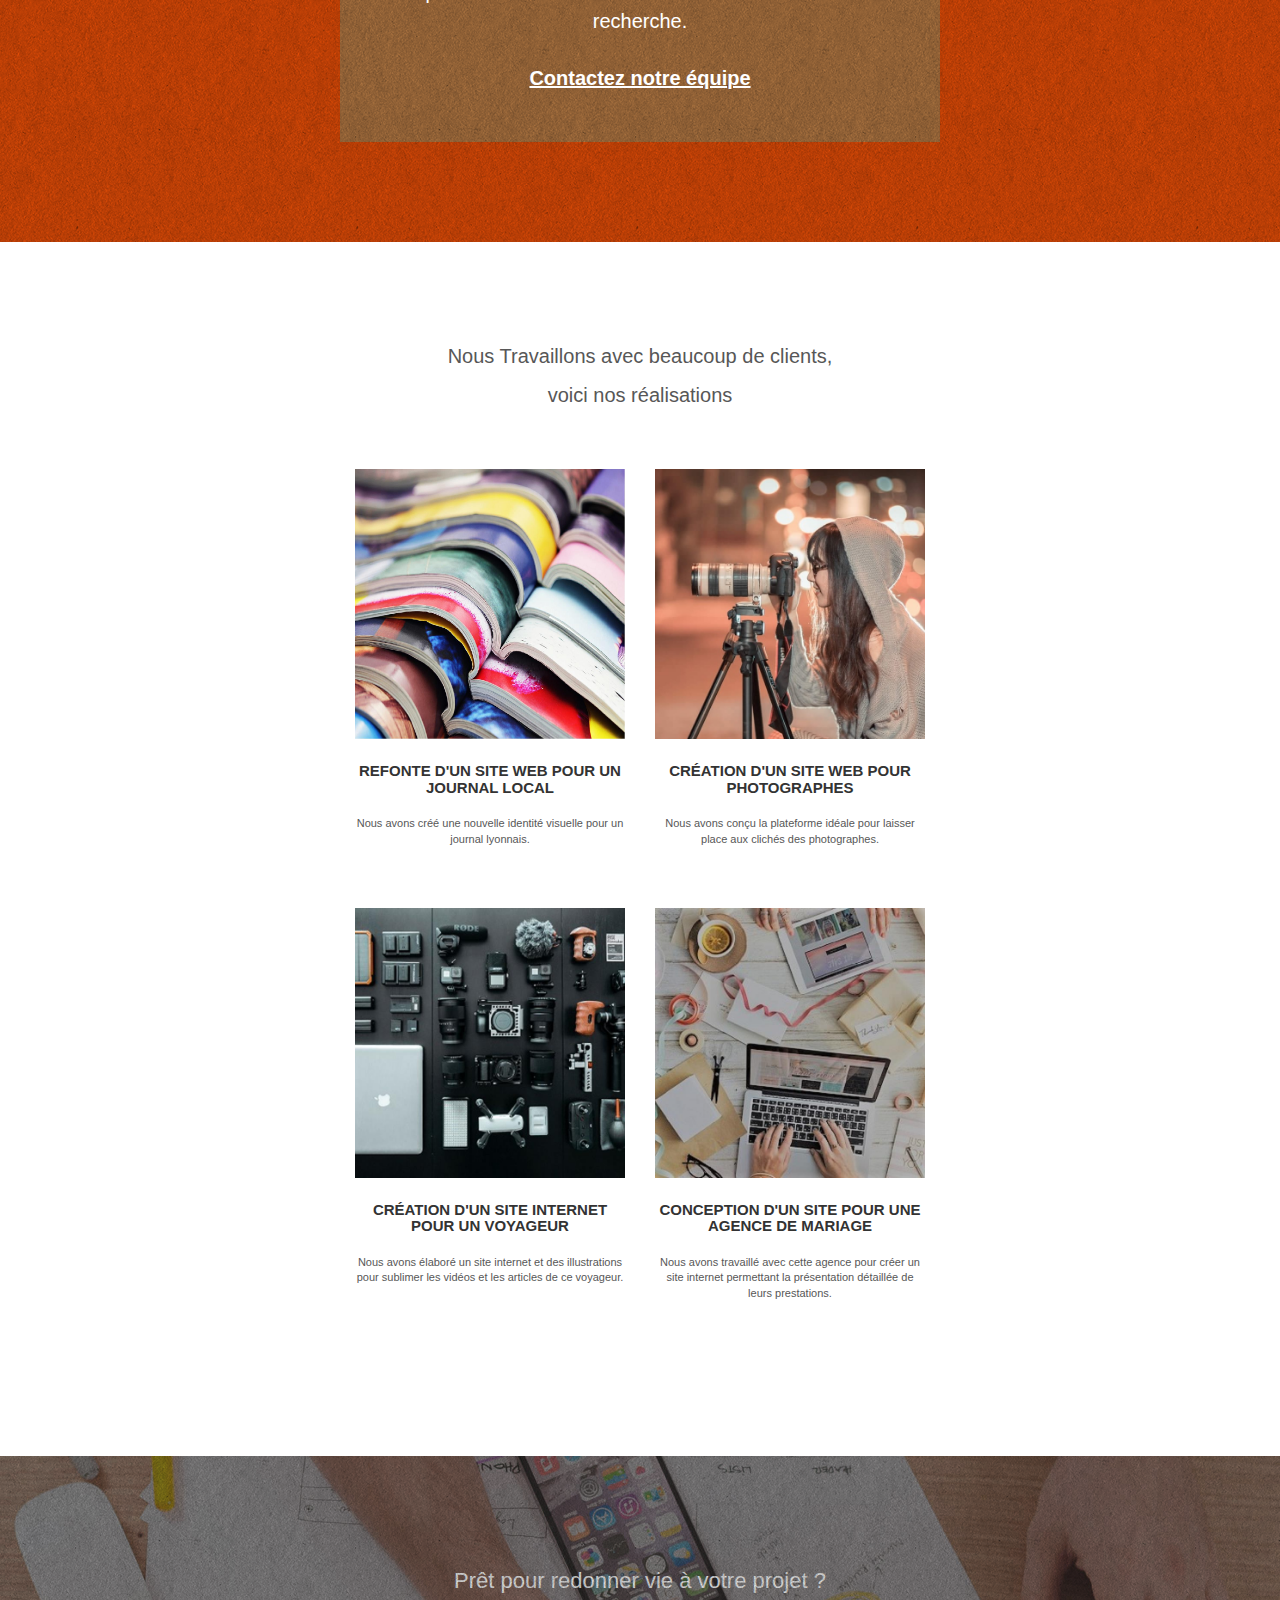
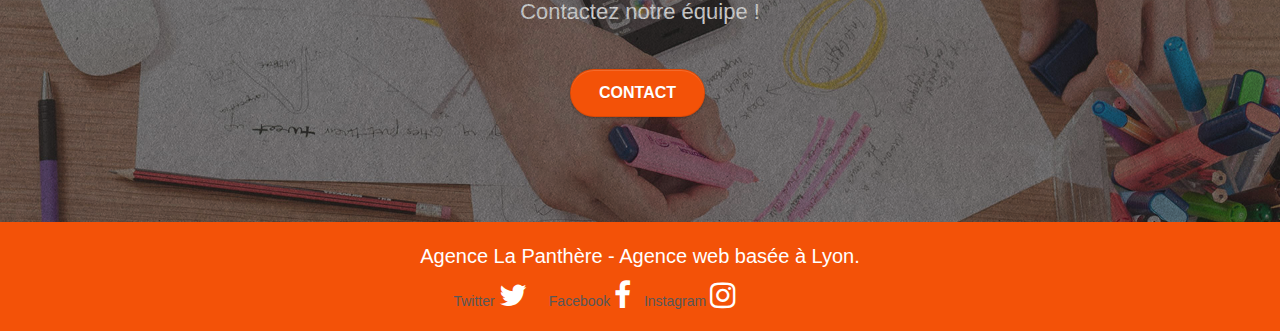
==== commit b4b75907: "updates" ====
--- a/index.html
+++ b/index.html
@@ -239,17 +239,17 @@
 				<div class="row row-no-gutters social">
 					<div class="col-sm-3">
 						<div class="text-center">
-							<a class="social" rel="nofollow" href="https://twitter.com/"><span class="fa fa-twitter icon-md"></span></a>
+							<a class="social" rel="nofollow" href="https://twitter.com/"><span class="social_text_color">Twitter </span><span class="fa fa-twitter icon-md"></span></a>
 						</div>
 					</div>
 					<div class="col-sm-3">
 						<div class="text-center">
-							<a class="social" rel="nofollow" href="https://www.facebook.com/"><span class="fa fa-facebook icon-md"></span></a>
+							<a class="social" rel="nofollow" href="https://www.facebook.com/"><span class="social_text_color">Facebook </span> <span class="fa fa-facebook icon-md"></span></a>
 						</div>
 					</div>
 					<div class="col-sm-3">
 						<div class="text-center">
-							<a class="social"rel="nofollow" href="https://www.instagram.com/"><span class="fa fa-instagram icon-md"></span></a>
+							<a class="social"rel="nofollow" href="https://www.instagram.com/"><span class="social_text_color">Instagram </span><span class="fa fa-instagram icon-md"></span></a>
 						</div>
 					</div>
 				</div>				
--- a/style.css
+++ b/style.css
@@ -133,7 +133,7 @@
 .d-bloc h5 a,
 .d-bloc h6 a,
 .d-bloc p a {
-    color: rgba(255, 255, 255, .6);
+    color: rgb(255, 255, 255);
 }
 
 .d-bloc .a-btn:hover,
@@ -773,7 +773,7 @@
 }
 
 .bgc-atomic-tangerine {
-    background-color: #f5804a;
+    background-color: #f35208;
 }
 
 .tc-white {
@@ -781,7 +781,7 @@
 }
 
 .btn-atomic-tangerine {
-    background: #f5804a;
+    background: #f35208;
     color: #FFFFFF!important;
 }
 
@@ -1016,6 +1016,10 @@
     }
 }
 /*************************************** MODIFICATIONS *********************************************/
+.col-sm-3 a{
+    color:white;
+}
+
 .col-sm-12 p{
     font-size: 20px;
 }
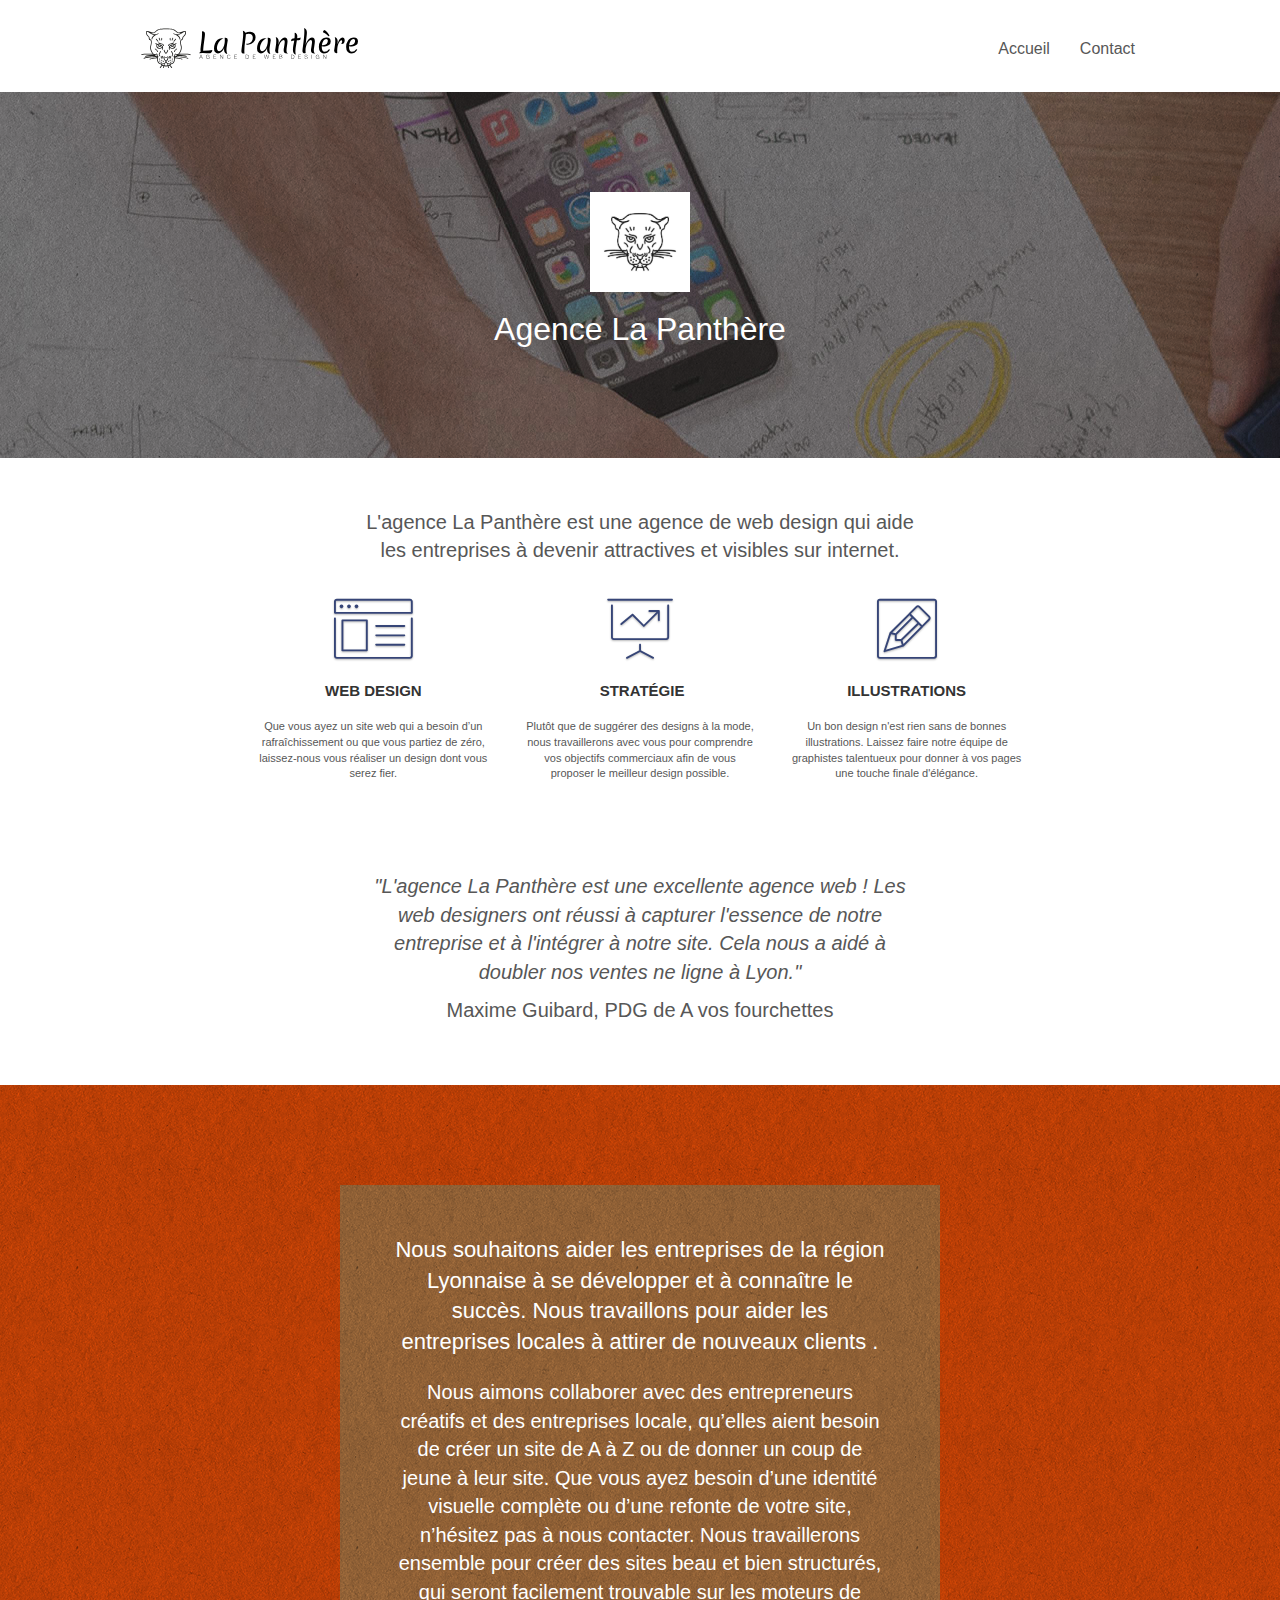
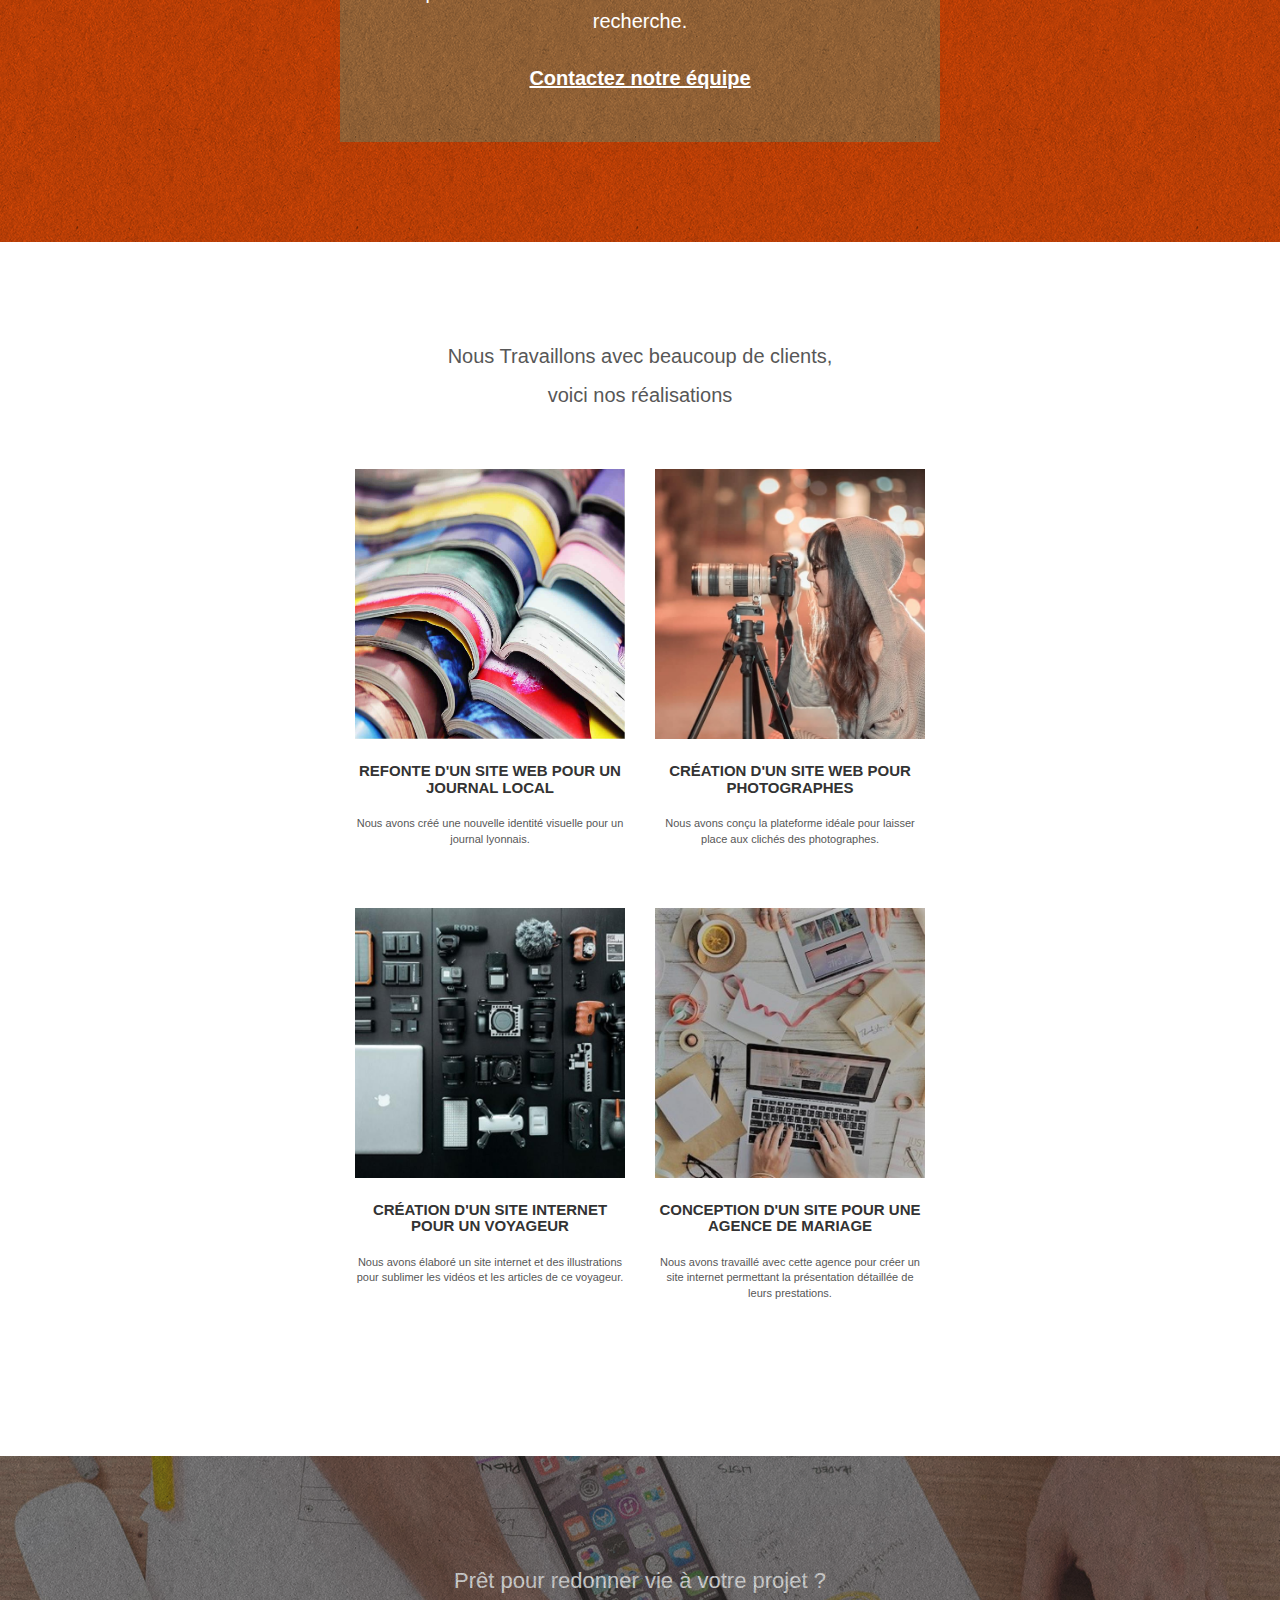
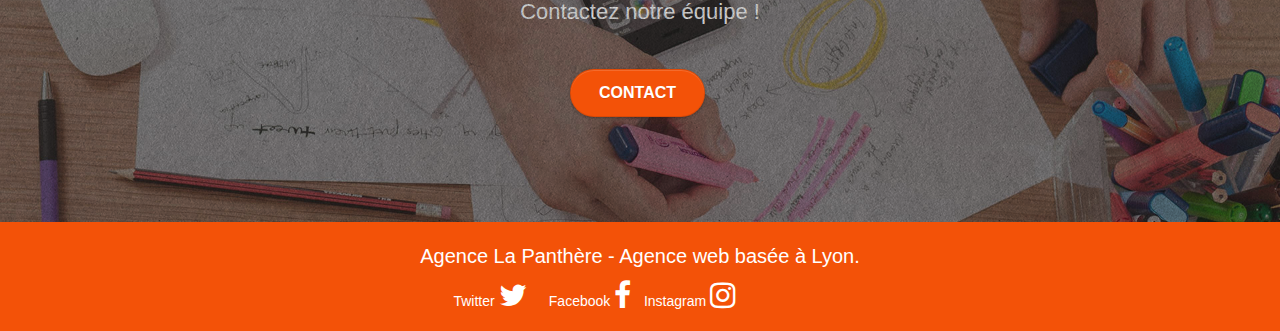
==== commit d1b2fa84: "updates" ====
--- a/index.html
+++ b/index.html
@@ -65,7 +65,7 @@
 	<div class="container bloc-lg">
 		<div class="row tight-width-whitespace">
 			<div class="col-sm-12">
-				<img src="img/logo.png" class="center-block image-resize-mode" width="100" alt="Agence La Panthère" /><!--ALT CUT-->
+				<img src="img/logo.jpg" class="center-block image-resize-mode" width="100" alt="Agence La Panthère" /><!--ALT CUT-->
 				<h1 class="text-center hero-bloc-text tc-white ">
 					Agence La Panthère
 				</h1>
--- a/style.css
+++ b/style.css
@@ -815,9 +815,6 @@
     background-image: url("img/agence-la-panthere.jpg");
 }
 
-.bg-presentation {
-    background-image: url("img/image-de-presentation.png");
-}
 
 @media (max-width: 1024px) {
     .bloc {
@@ -1016,10 +1013,9 @@
     }
 }
 /*************************************** MODIFICATIONS *********************************************/
-.col-sm-3 a{
-    color:white;
-}
-
+.social_text_color{
+    color: #FFFFFF;
+}
 .col-sm-12 p{
     font-size: 20px;
 }
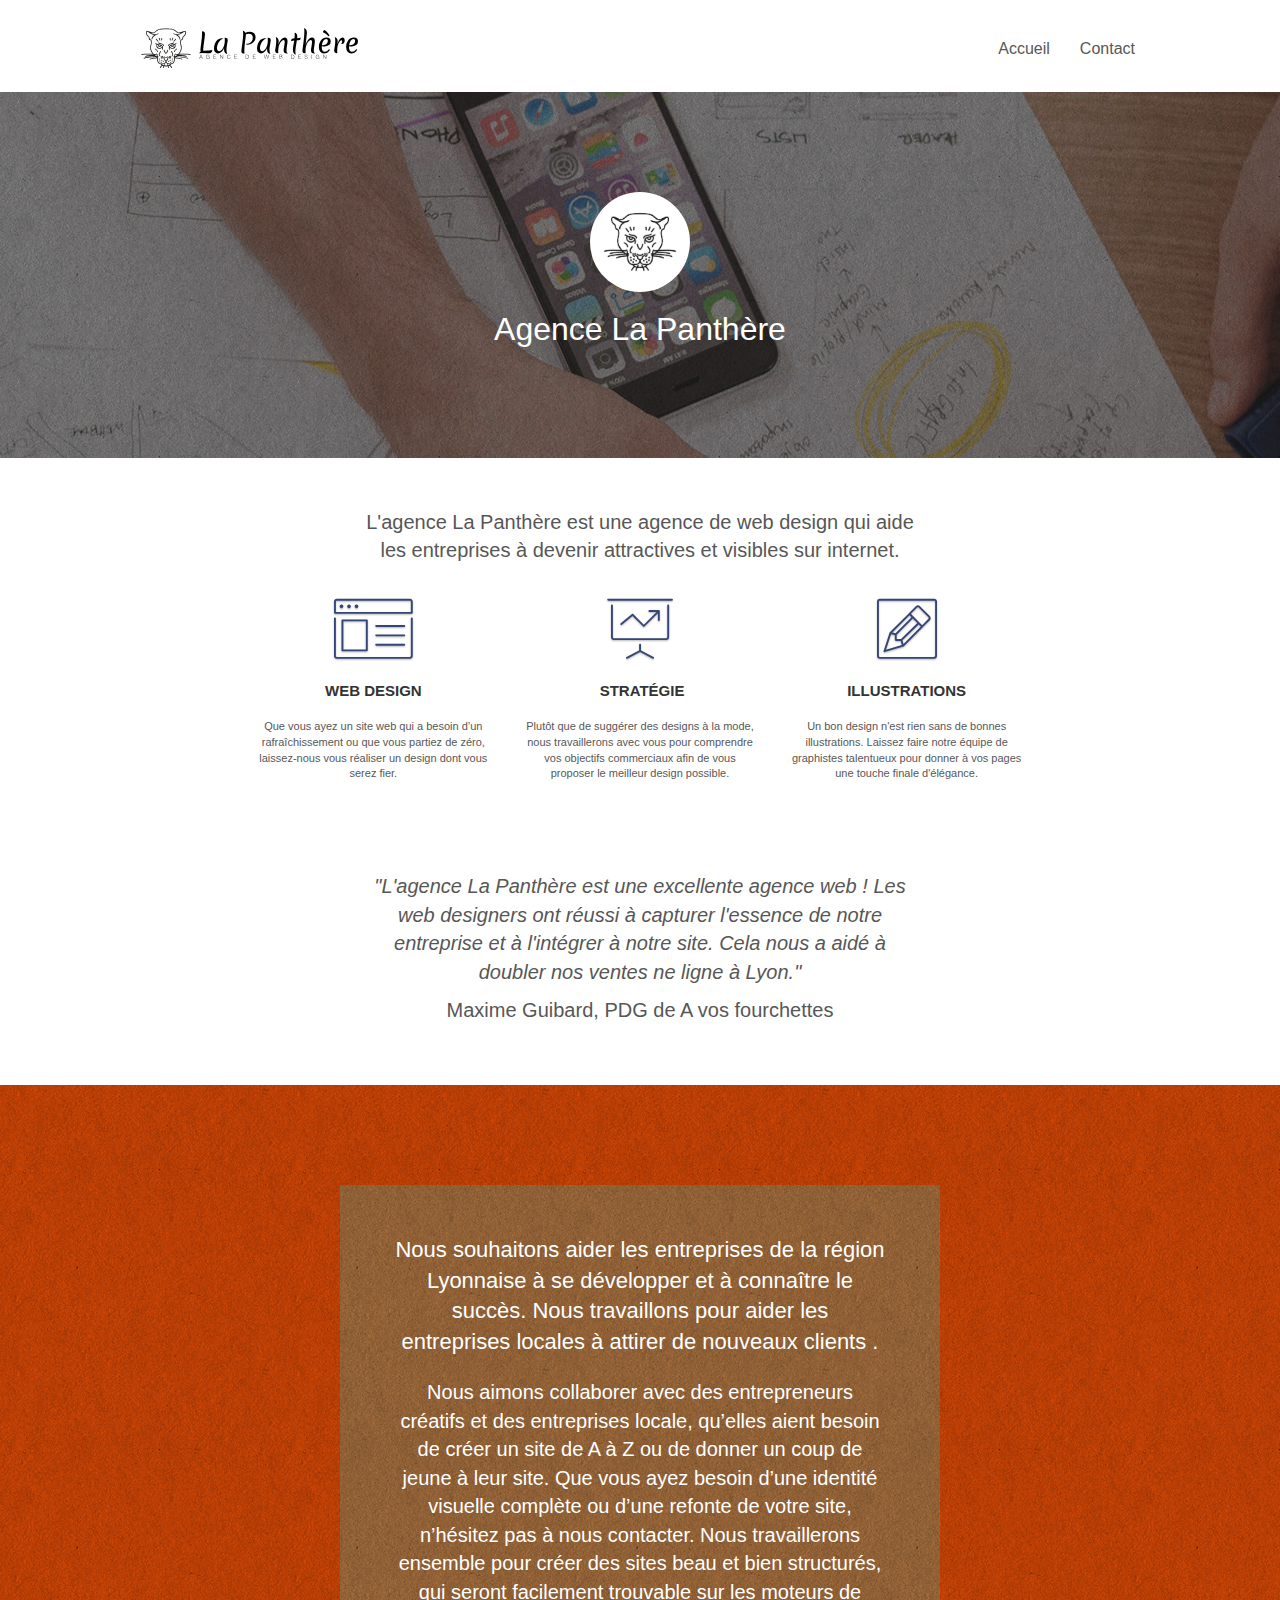
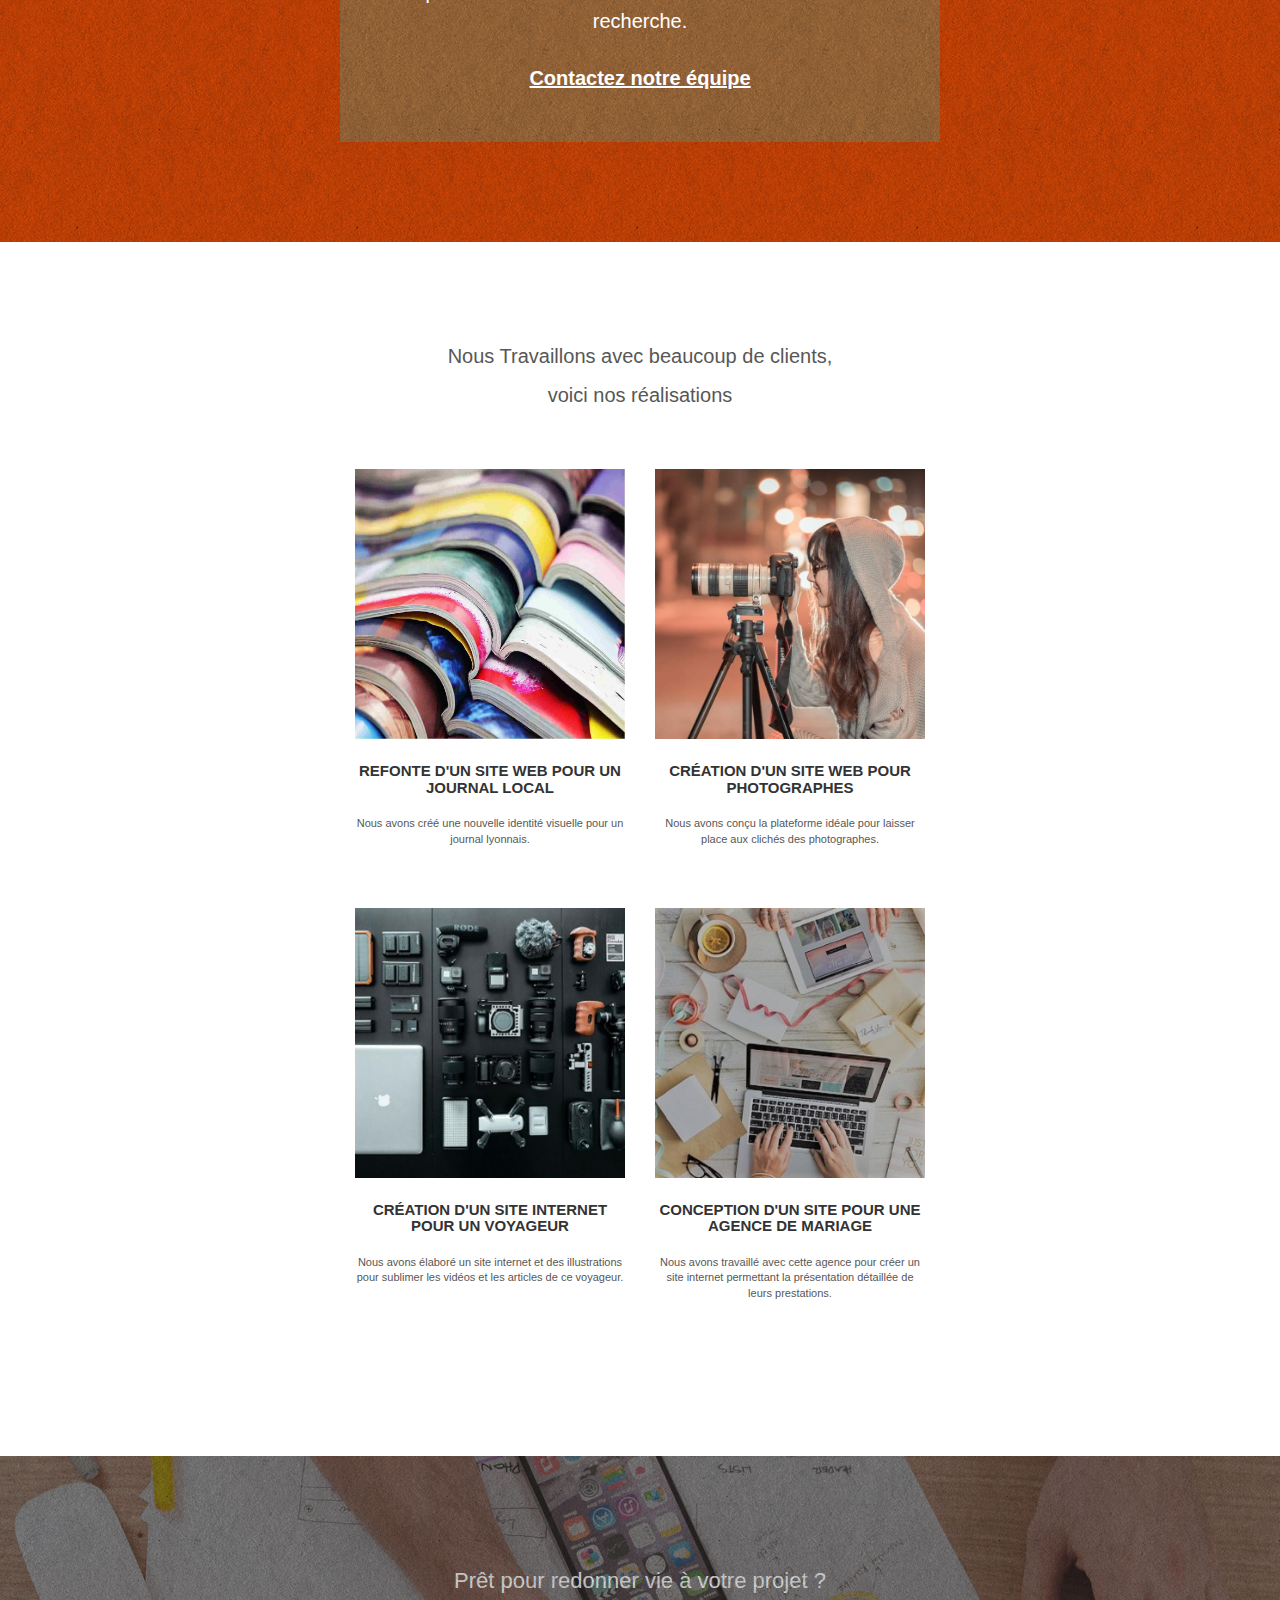
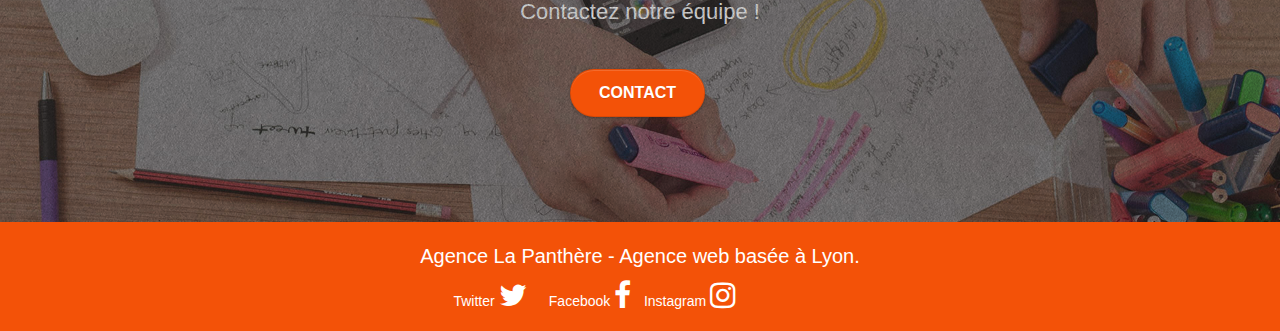
==== commit f0f5bf32: "updates" ====
--- a/index.html
+++ b/index.html
@@ -65,7 +65,7 @@
 	<div class="container bloc-lg">
 		<div class="row tight-width-whitespace">
 			<div class="col-sm-12">
-				<img src="img/logo.jpg" class="center-block image-resize-mode" width="100" alt="Agence La Panthère" /><!--ALT CUT-->
+				<img src="img/logo.jpg" id="logo_img" class="center-block image-resize-mode" width="100" alt="Agence La Panthère" /><!--ALT CUT-->
 				<h1 class="text-center hero-bloc-text tc-white ">
 					Agence La Panthère
 				</h1>
--- a/style.css
+++ b/style.css
@@ -1013,6 +1013,10 @@
     }
 }
 /*************************************** MODIFICATIONS *********************************************/
+#logo_img{
+    border-radius: 50%;
+}
+
 .social_text_color{
     color: #FFFFFF;
 }
